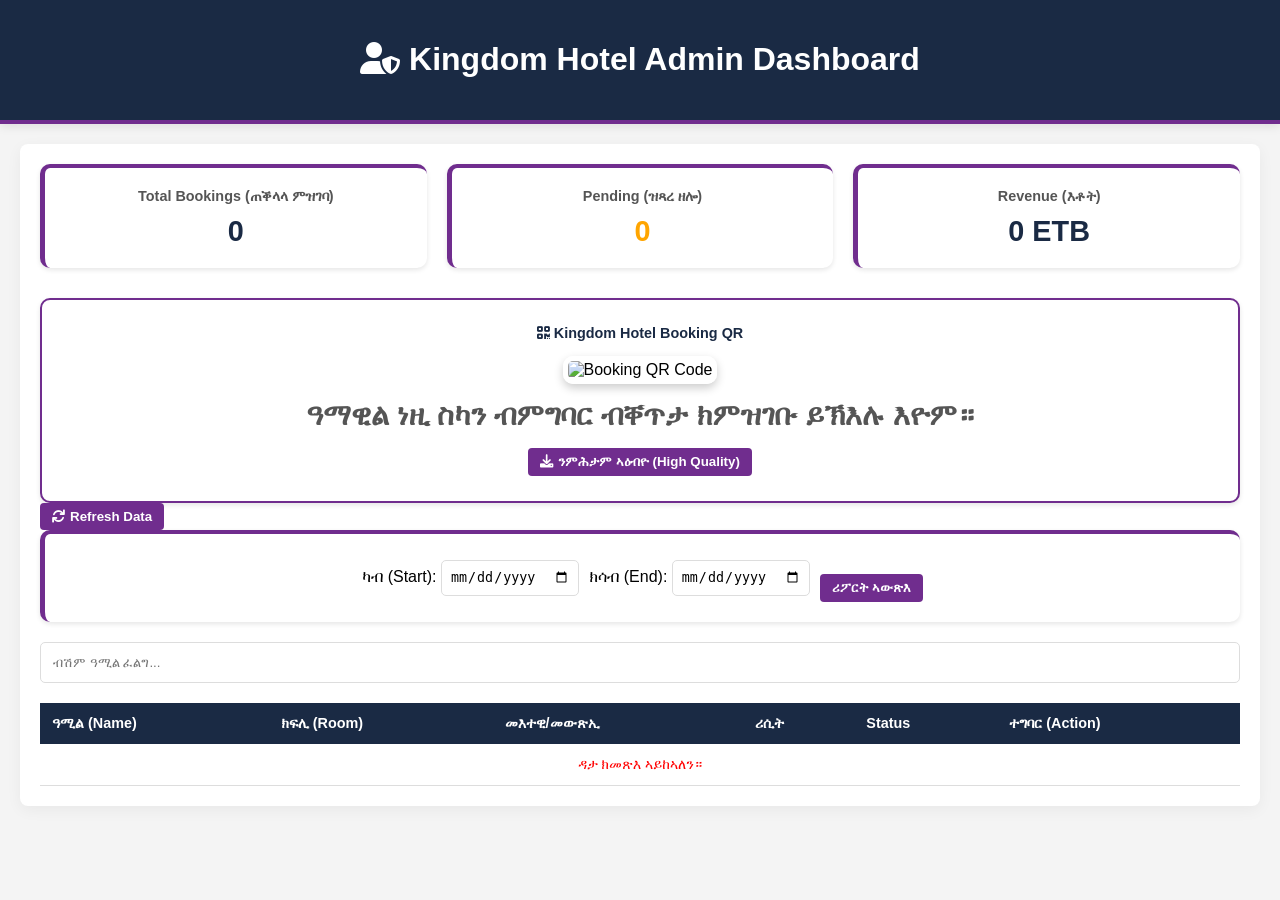
==== index.html @ f63806d3 "Add files via upload" ====
<!DOCTYPE html>
<html lang="ti">
<head>
    <meta charset="UTF-8">
    <meta name="viewport" content="width=device-width, initial-scale=1.0">
    <title>Kingdom Hotel - Admin Dashboard</title>
    <link rel="stylesheet" href="https://cdnjs.cloudflare.com/ajax/libs/font-awesome/6.0.0/css/all.min.css">
 <style>
    :root { 
       --dark-blue: #1a2a44; 
       --gold: #702d8e; /* እዚ እቲ ልክዕ ናይ CBE ድሙቕ ወርቂ ሕብሪ እዩ */
       --light-gray: #f4f4f4; 
}

        body { font-family: 'Segoe UI', Tahoma, Geneva, Verdana, sans-serif; margin: 0; background: var(--light-gray); }
        
 /* Sidebar & Header */
        header { 
        background: var(--dark-blue); 
        color: white; 
        padding: 20px; 
        text-align: center; 
        border-bottom: 4px solid var(--gold); /* ናይ CBE ወርቂ መስመር */
       box-shadow: 0 2px 10px rgba(0,0,0,0.1); 
       }

       .card { 
        background: white; 
        padding: 20px; 
        border-radius: 10px; 
        border-top: 4px solid var(--gold); /* ኣብ ክንዲ ጎኒ፡ ላዕሊ እንተኾነ ይርአ */
        box-shadow: 0 2px 5px rgba(0,0,0,0.1); 
        text-align: center; 
       }
        .container { max-width: 1200px; margin: 20px auto; padding: 20px; background: white; border-radius: 8px; box-shadow: 0 4px 15px rgba(0,0,0,0.05); }
        
        /* Stats Cards */
        .stats { display: grid; grid-template-columns: repeat(auto-fit, minmax(200px, 1fr)); gap: 20px; margin-bottom: 30px; }
        .card { background: white; padding: 20px; border-radius: 10px; border-left: 5px solid var(--gold); box-shadow: 0 2px 5px rgba(0,0,0,0.1); text-align: center; }
        .card h3 { margin: 0; color: #555; font-size: 0.9rem; }
        .card p { margin: 10px 0 0; font-size: 1.8rem; font-weight: bold; color: var(--dark-blue); }

        /* Table Style */
        table { width: 100%; border-collapse: collapse; margin-top: 20px; font-size: 0.9rem; }
        th { background: var(--dark-blue); color: white; padding: 12px; text-align: left; }
        td { padding: 12px; border-bottom: 1px solid #ddd; }
        tr:hover { background: #f9f9f9; }

        /* Action Buttons */
        .btn { padding: 6px 12px; border: none; border-radius: 4px; cursor: pointer; font-weight: bold; text-decoration: none; display: inline-flex; align-items: center; gap: 5px; }
        .confirm-btn { background: #28a745; color: white; margin-right: 5px; }
        .cancel-btn { background: #dc3545; color: white; }
        .view-receipt { background: var(--gold); color: white; }
        .btn:disabled { background: #ccc; cursor: not-allowed; }
        
        .status-badge { padding: 4px 8px; border-radius: 12px; font-size: 0.8rem; font-weight: bold; text-transform: capitalize; }
        .pending { background: #fff3cd; color: #856404; }
        .confirmed { background: #d4edda; color: #155724; }
        .cancelled { background: #f8d7da; color: #721c24; }

        @media (max-width: 768px) {
            table { display: block; overflow-x: auto; }
        }
    </style>
</head>
<body>

<header>
    <h1><i class="fas fa-user-shield"></i> Kingdom Hotel Admin Dashboard</h1>
</header>

<div class="container">
    <div class="stats">
        <div class="card">
            <h3>Total Bookings (ጠቕላላ ምዝገባ)</h3>
            <p id="totalCount">0</p>
        </div>
        <div class="card">
            <h3>Pending (ዝጻረ ዘሎ)</h3>
            <p id="pendingCount" style="color: orange;">0</p>
        </div>
        <div class="card">
            <h3>Revenue (እቶት)</h3>
            <p id="revenue">0 ETB</p>
        </div>
    </div>
    <div class="card" style="margin-top: 30px; text-align: center; border: 2px solid var(--gold); padding: 25px;">
    <h3 style="color: var(--dark-blue); margin-bottom: 15px;">
        <i class="fas fa-qrcode"></i> Kingdom Hotel Booking QR
    </h3>
    
    <img src="https://api.qrserver.com/v1/create-qr-code/?size=200x200&data=https://kidaneweldat20-coder.github.io/kingdom/rooms.html&color=B8860B" 
         alt="Booking QR Code" 
         style="border: 5px solid #fff; box-shadow: 0 4px 10px rgba(0,0,0,0.2); border-radius: 10px;">
    
    <p style="margin-top: 15px; color: #555; font-weight: bold;">
        ዓማዊል ነዚ ስካን ብምግባር ብቐጥታ ክምዝገቡ ይኽእሉ እዮም።
    </p>
    
    <div style="margin-top: 15px;">
        <button onclick="window.open('https://api.qrserver.com/v1/create-qr-code/?size=500x500&data=https://kidaneweldat20-coder.github.io/kingdom/rooms.html&color=B8860B', '_blank')" 
                class="btn view-receipt">
            <i class="fas fa-download"></i> ንምሕታም ኣዕብዮ (High Quality)
        </button>
    </div>
</div>

    <button onclick="fetchAllBookings()" class="btn view-receipt"><i class="fas fa-sync"></i> Refresh Data</button>
    <div class="card" style="margin-bottom: 20px; display: flex; gap: 10px; align-items: center; justify-content: center; flex-wrap: wrap;">
    <div>
        <label>ካብ (Start):</label>
        <input type="date" id="startDate" style="padding: 8px; border-radius: 5px; border: 1px solid #ddd;">
    </div>
    <div>
        <label>ክሳብ (End):</label>
        <input type="date" id="endDate" style="padding: 8px; border-radius: 5px; border: 1px solid #ddd;">
    </div>
    <button onclick="filterByDate()" class="btn view-receipt" style="margin-top: 20px;">ሪፖርት ኣውጽእ</button>
</div>

 <div style="margin: 15px 0;">
    <input type="text" id="searchInput" onkeyup="filterBookings()" placeholder="ብሽም ዓሚል ፈልግ..." 
    style="width: 100%; padding: 12px; border: 1px solid #ddd; border-radius: 5px; box-sizing: border-box;">
</div>
    <table>
        <thead>
            <tr>
                <th>ዓሚል (Name)</th>
                <th>ክፍሊ (Room)</th>
                <th>መእተዊ/መውጽኢ</th>
                <th>ሪሲት</th>
                <th>Status</th>
                <th>ተግባር (Action)</th>
            </tr>
        </thead>
        <tbody id="tableBody">
        </tbody>
    </table>
</div>
<script>
    // ናትካ Web App URL (እቲ ሓድሽ Deployment URL ምዃኑ ኣረጋግጽ)
    const SCRIPT_URL = "https://script.google.com/macros/s/AKfycbxySwaR6zkmTedIuFIrTCp9eLy4Opy5oBmqrnrTWDfFyrD8zvA3s_411jmWfuAM4pJhbA/exec";
    
    const roomPrices = {
        "Single Room": 1250,
        "Double Room": 3000,
        "VIP Suite": 10000
    };

    // 1. ኩሉ ዳታ ካብ Google Sheet ንምምጻእ
    async function fetchAllBookings() {
    const tbody = document.getElementById("tableBody");
    tbody.innerHTML = "<tr><td colspan='6' style='text-align:center;'>ይጽዓን ኣሎ...</td></tr>";

    // --- ሓድሽ Reset Logic: ነቶም ሪፖርት መምረጺታት ባዶ ይገብሮም ---
    if (document.getElementById("startDate")) document.getElementById("startDate").value = "";
    if (document.getElementById("endDate")) document.getElementById("endDate").value = "";
    if (document.getElementById("searchInput")) document.getElementById("searchInput").value = "";
    // --------------------------------------------------------

    try {
        const response = await fetch(`${SCRIPT_URL}?action=getAllBookings`);
        const bookings = await response.json();

        window.allBookingsData = bookings; 

        tbody.innerHTML = "";
        let totalRevenue = 0;
        let pending = 0;

        [...bookings].reverse().forEach(book => {
            const currentStatus = book.status || 'Pending'; //
            
            if (currentStatus === "Confirmed") {
                const start = new Date(book.checkIn);
                const end = new Date(book.checkOut);
                const diffDays = Math.ceil(Math.abs(end - start) / (1000 * 60 * 60 * 24)) || 1;
                totalRevenue += ((roomPrices[book.room] || 0) * diffDays);
            }

            if (currentStatus === "Pending") pending++;

            const isDisabled = (currentStatus === "Confirmed" || currentStatus === "Cancelled") ? "disabled" : "";

            const row = `
                <tr>
                    <td><strong>${book.name}</strong><br><small>${book.timestamp || ''}</small></td>
                    <td>${book.room}</td>
                    <td>${book.checkIn} - ${book.checkOut}</td>
                    <td>
                        ${book.receipt ? `<a href="${book.receipt}" target="_blank" class="btn view-receipt"><i class="fas fa-image"></i> View</a>` : 'No Receipt'}
                    </td>
                    <td><span class="status-badge ${currentStatus.toLowerCase()}">${currentStatus}</span></td>
                    <td>
                        <button class="btn confirm-btn" 
                                onclick="updateStatus(${book.row}, 'Confirmed', this)" 
                                ${isDisabled}>Confirm</button>
                        <button class="btn cancel-btn" 
                                onclick="updateStatus(${book.row}, 'Cancelled', this)" 
                                ${isDisabled}>Cancel</button>
                    </td>
                </tr>
            `;
            tbody.innerHTML += row;
        });

        document.getElementById("totalCount").innerText = bookings.length;
        document.getElementById("pendingCount").innerText = pending;
        
        // ነቲ Revenue ናብቲ ጠቕላላ ኣታዊ (Total) ይመልሶ
        document.getElementById("revenue").innerText = totalRevenue.toLocaleString() + " ETB";

    } catch (error) {
        console.error("Fetch Error:", error);
        tbody.innerHTML = "<tr><td colspan='6' style='color:red; text-align:center;'>ዳታ ክመጽእ ኣይከኣለን።</td></tr>";
    }
}

function filterByDate() {
    const startStr = document.getElementById("startDate").value;
    const endStr = document.getElementById("endDate").value;
    
    if (!startStr || !endStr) {
        alert("በጃኹም ክልቲኡ ዕለታት ምልኡ!");
        return;
    }

    const startDate = new Date(startStr);
    const endDate = new Date(endStr);
    endDate.setHours(23, 59, 59); // ክሳብ መወዳእታ እቲ ዕለት ንምቁጻር

    const table = document.getElementById("tableBody");
    const tr = table.getElementsByTagName("tr");
    let filteredRevenue = 0;

    for (let i = 0; i < tr.length; i++) {
        // ኣብቲ 'window.allBookingsData' ዘሎ ዳታ ንጥቀም (Reverse ስለ ዝኾነ Index ንጥንቀቕ)
        const bookings = [...window.allBookingsData].reverse();
        const book = bookings[i];
        const checkInDate = new Date(book.checkIn);

        // እቲ ምዝገባ ኣብ መንጎ እቲ ዝተመርጸ ዕለታት እንተሃሊዩ
        if (checkInDate >= startDate && checkInDate <= endDate) {
            tr[i].style.display = "";
            
            // ነቲ Revenue ጥራይ ድማ ንጸብጽቦ (Confirmed እንተኾይኑ ጥራይ)
            if (book.status === "Confirmed") {
                const start = new Date(book.checkIn);
                const end = new Date(book.checkOut);
                const diffDays = Math.ceil(Math.abs(end - start) / (1000 * 60 * 60 * 24)) || 1;
                filteredRevenue += ((roomPrices[book.room] || 0) * diffDays);
            }
        } else {
            tr[i].style.display = "none";
        }
    }

    // ነቲ ኣብ ላዕሊ ዘሎ Revenue Card ንግዚኡ ንቀይሮ
    document.getElementById("revenue").innerText = filteredRevenue.toLocaleString() + " ETB (ሪፖርት)";
    alert("ናይቲ ዝመረጽካዮ ዕለት ሪፖርት ተዳልዩ ኣሎ።");
}

    // 2. Status ንምቕያር (Confirm/Cancel) + ኢመይል ንምስዳድ
    async function updateStatus(row, newStatus, buttonElement) {
        const bookings = window.allBookingsData || [];
        const currentBooking = bookings.find(b => b.row === row);

        if (!currentBooking) {
            alert("Error: Booking data not found.");
            return;
        }

        if (!confirm(`ነዚ ምዝገባ ናብ ${newStatus} ክትቅይሮን ንዓሚል ኢመይል ክትሰደሉን ርግጸኛ ዲኻ?`)) return;

        buttonElement.innerText = "Processing...";
        buttonElement.disabled = true;

        try {
            const updateData = {
                action: "updateStatus",
                row: row,
                status: newStatus
            };

            await fetch(SCRIPT_URL, {
                method: "POST",
                mode: "no-cors", 
                body: JSON.stringify(updateData)
            });

            alert(`ትእዛዝ ተሰዲዱ ኣሎ! ዓሚል ናይ ${newStatus} ኢመይል ክበጽሖ እዩ።`);
            
            // UI ብኡንብኡ ሪፈረሽ ንምግባር
            setTimeout(() => {
                fetchAllBookings(); 
            }, 1000);

        } catch (e) {
            console.error("Update Error:", e);
            alert("ጌጋ ተፈጢሩ፡ በጃኹም ኢንተርነትኩም ፈትሹ።");
            buttonElement.disabled = false;
            buttonElement.innerText = newStatus;
        }
    }
// Search Bar Logic
// Search Bar Logic (ብስም ይኹን ብስልኪ ንምድላይ)
function filterBookings() {
    const input = document.getElementById("searchInput");
    const filter = input.value.toLowerCase();
    const table = document.getElementById("tableBody");
    const tr = table.getElementsByTagName("tr");

    for (let i = 0; i < tr.length; i++) {
        // እቲ ስምን ስልክን ዘለዎ Column 0 (Name & Timestamp/Phone) እዩ
        const nameColumn = tr[i].getElementsByTagName("td")[0];
        // ዓይነት ክፍሊ ዘለዎ Column 1 እዩ
        const roomColumn = tr[i].getElementsByTagName("td")[1];

        if (nameColumn || roomColumn) {
            const nameText = nameColumn.textContent || nameColumn.innerText;
            const roomText = roomColumn.textContent || roomColumn.innerText;
            
            // እቲ ዝጸሓፍካዮ ጽሑፍ ምስ ስም፡ ስልኪ ወይ ዓይነት ክፍሊ እንተተመሳሲሉ የርእዮ
            if (nameText.toLowerCase().indexOf(filter) > -1 || 
                roomText.toLowerCase().indexOf(filter) > -1) {
                tr[i].style.display = "";
            } else {
                tr[i].style.display = "none";
            }
        }
    }
}

    window.onload = fetchAllBookings;
</script>

</body>
</html>
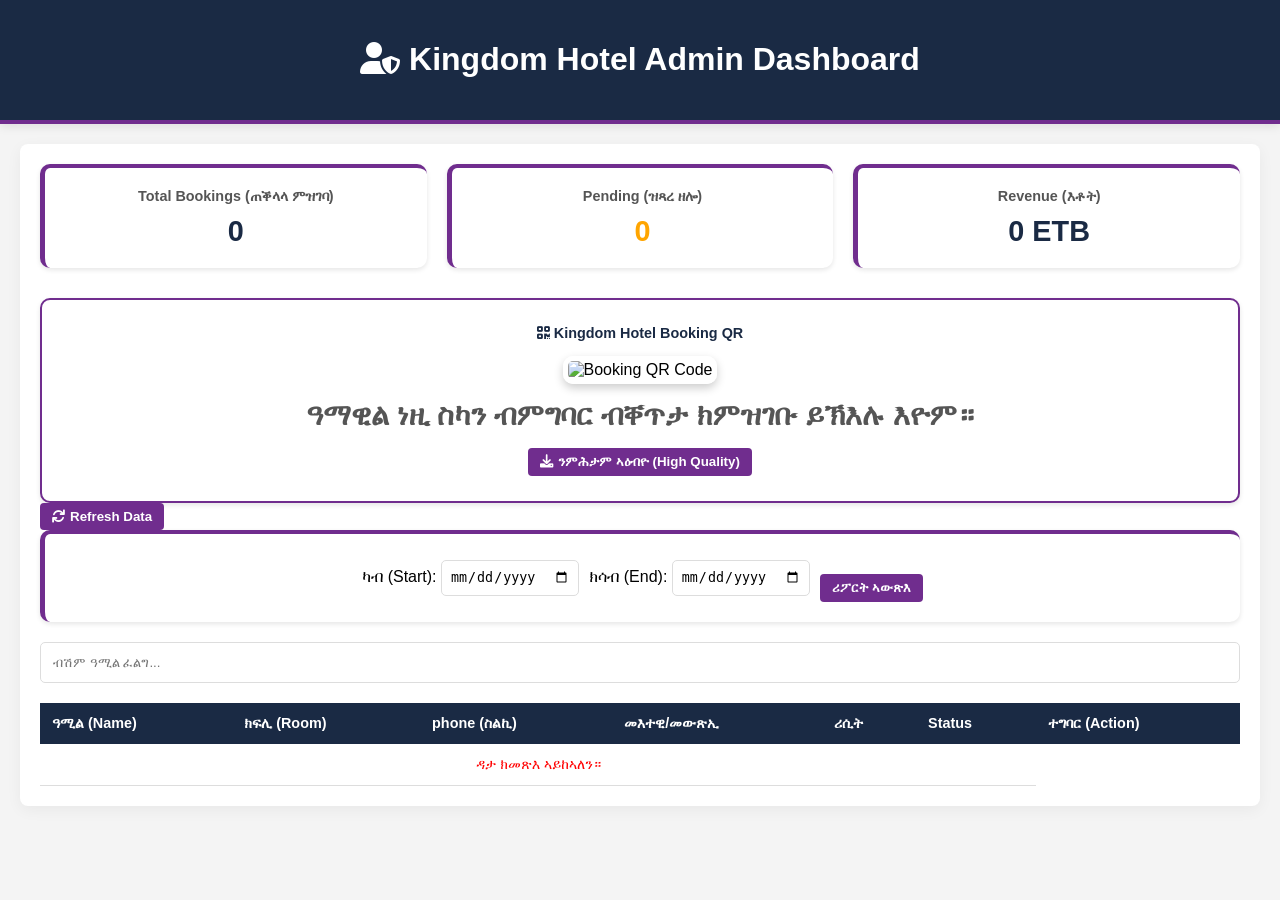
==== commit e856adc2: "Add files via upload" ====
--- a/index.html
+++ b/index.html
@@ -127,6 +127,7 @@
             <tr>
                 <th>ዓሚል (Name)</th>
                 <th>ክፍሊ (Room)</th>
+                <th>phone (ስልኪ)</th>
                 <th>መእተዊ/መውጽኢ</th>
                 <th>ሪሲት</th>
                 <th>Status</th>
@@ -139,7 +140,7 @@
 </div>
 <script>
     // ናትካ Web App URL (እቲ ሓድሽ Deployment URL ምዃኑ ኣረጋግጽ)
-    const SCRIPT_URL = "https://script.google.com/macros/s/AKfycbxySwaR6zkmTedIuFIrTCp9eLy4Opy5oBmqrnrTWDfFyrD8zvA3s_411jmWfuAM4pJhbA/exec";
+    const SCRIPT_URL = "https://script.google.com/macros/s/AKfycbylmt4aMPWcO2h9SEMC3xhvyyO8TNEWeewB3qdcA1VL8sqZGMTdDuclWWb72QCRglwV-g/exec";
     
     const roomPrices = {
         "Single Room": 1250,
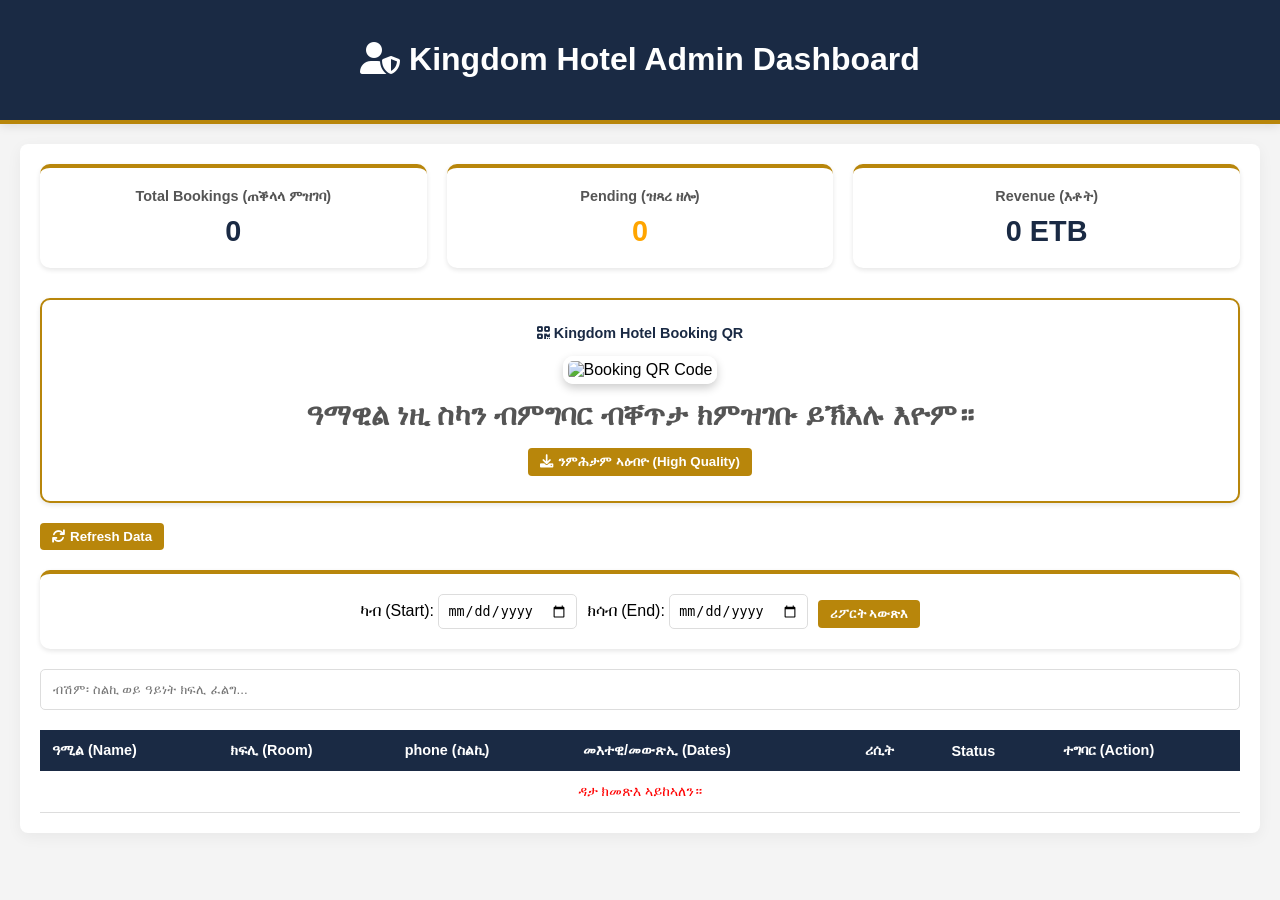
==== commit ac90cd1f: "Add files via upload" ====
--- a/index.html
+++ b/index.html
@@ -5,38 +5,29 @@
     <meta name="viewport" content="width=device-width, initial-scale=1.0">
     <title>Kingdom Hotel - Admin Dashboard</title>
     <link rel="stylesheet" href="https://cdnjs.cloudflare.com/ajax/libs/font-awesome/6.0.0/css/all.min.css">
- <style>
-    :root { 
-       --dark-blue: #1a2a44; 
-       --gold: #702d8e; /* እዚ እቲ ልክዕ ናይ CBE ድሙቕ ወርቂ ሕብሪ እዩ */
-       --light-gray: #f4f4f4; 
-}
+    <style>
+        :root { 
+           --dark-blue: #1a2a44; 
+           --gold: #B8860B; /* ናይ CBE ድሙቕ ወርቂ ሕብሪ ተስተኻኺሉ ኣሎ */
+           --light-gray: #f4f4f4; 
+        }
 
         body { font-family: 'Segoe UI', Tahoma, Geneva, Verdana, sans-serif; margin: 0; background: var(--light-gray); }
         
- /* Sidebar & Header */
         header { 
-        background: var(--dark-blue); 
-        color: white; 
-        padding: 20px; 
-        text-align: center; 
-        border-bottom: 4px solid var(--gold); /* ናይ CBE ወርቂ መስመር */
-       box-shadow: 0 2px 10px rgba(0,0,0,0.1); 
-       }
-
-       .card { 
-        background: white; 
-        padding: 20px; 
-        border-radius: 10px; 
-        border-top: 4px solid var(--gold); /* ኣብ ክንዲ ጎኒ፡ ላዕሊ እንተኾነ ይርአ */
-        box-shadow: 0 2px 5px rgba(0,0,0,0.1); 
-        text-align: center; 
-       }
+            background: var(--dark-blue); 
+            color: white; 
+            padding: 20px; 
+            text-align: center; 
+            border-bottom: 4px solid var(--gold); 
+            box-shadow: 0 2px 10px rgba(0,0,0,0.1); 
+        }
+
         .container { max-width: 1200px; margin: 20px auto; padding: 20px; background: white; border-radius: 8px; box-shadow: 0 4px 15px rgba(0,0,0,0.05); }
         
         /* Stats Cards */
         .stats { display: grid; grid-template-columns: repeat(auto-fit, minmax(200px, 1fr)); gap: 20px; margin-bottom: 30px; }
-        .card { background: white; padding: 20px; border-radius: 10px; border-left: 5px solid var(--gold); box-shadow: 0 2px 5px rgba(0,0,0,0.1); text-align: center; }
+        .card { background: white; padding: 20px; border-radius: 10px; border-top: 4px solid var(--gold); box-shadow: 0 2px 5px rgba(0,0,0,0.1); text-align: center; }
         .card h3 { margin: 0; color: #555; font-size: 0.9rem; }
         .card p { margin: 10px 0 0; font-size: 1.8rem; font-weight: bold; color: var(--dark-blue); }
 
@@ -84,51 +75,53 @@
             <p id="revenue">0 ETB</p>
         </div>
     </div>
-    <div class="card" style="margin-top: 30px; text-align: center; border: 2px solid var(--gold); padding: 25px;">
-    <h3 style="color: var(--dark-blue); margin-bottom: 15px;">
-        <i class="fas fa-qrcode"></i> Kingdom Hotel Booking QR
-    </h3>
-    
-    <img src="https://api.qrserver.com/v1/create-qr-code/?size=200x200&data=https://kidaneweldat20-coder.github.io/kingdom/rooms.html&color=B8860B" 
-         alt="Booking QR Code" 
-         style="border: 5px solid #fff; box-shadow: 0 4px 10px rgba(0,0,0,0.2); border-radius: 10px;">
-    
-    <p style="margin-top: 15px; color: #555; font-weight: bold;">
-        ዓማዊል ነዚ ስካን ብምግባር ብቐጥታ ክምዝገቡ ይኽእሉ እዮም።
-    </p>
-    
-    <div style="margin-top: 15px;">
-        <button onclick="window.open('https://api.qrserver.com/v1/create-qr-code/?size=500x500&data=https://kidaneweldat20-coder.github.io/kingdom/rooms.html&color=B8860B', '_blank')" 
-                class="btn view-receipt">
-            <i class="fas fa-download"></i> ንምሕታም ኣዕብዮ (High Quality)
-        </button>
-    </div>
-</div>
-
-    <button onclick="fetchAllBookings()" class="btn view-receipt"><i class="fas fa-sync"></i> Refresh Data</button>
-    <div class="card" style="margin-bottom: 20px; display: flex; gap: 10px; align-items: center; justify-content: center; flex-wrap: wrap;">
-    <div>
-        <label>ካብ (Start):</label>
-        <input type="date" id="startDate" style="padding: 8px; border-radius: 5px; border: 1px solid #ddd;">
-    </div>
-    <div>
-        <label>ክሳብ (End):</label>
-        <input type="date" id="endDate" style="padding: 8px; border-radius: 5px; border: 1px solid #ddd;">
-    </div>
-    <button onclick="filterByDate()" class="btn view-receipt" style="margin-top: 20px;">ሪፖርት ኣውጽእ</button>
-</div>
-
- <div style="margin: 15px 0;">
-    <input type="text" id="searchInput" onkeyup="filterBookings()" placeholder="ብሽም ዓሚል ፈልግ..." 
-    style="width: 100%; padding: 12px; border: 1px solid #ddd; border-radius: 5px; box-sizing: border-box;">
-</div>
+
+    <div class="card" style="margin-top: 30px; text-align: center; border: 2px solid var(--gold); padding: 25px; border-radius: 10px;">
+        <h3 style="color: var(--dark-blue); margin-bottom: 15px;">
+            <i class="fas fa-qrcode"></i> Kingdom Hotel Booking QR
+        </h3>
+        <img src="https://api.qrserver.com/v1/create-qr-code/?size=200x200&data=https://kidaneweldat20-coder.github.io/kingdom/rooms.html&color=B8860B" 
+             alt="Booking QR Code" 
+             style="border: 5px solid #fff; box-shadow: 0 4px 10px rgba(0,0,0,0.2); border-radius: 10px;">
+        <p style="margin-top: 15px; color: #555; font-weight: bold;">
+            ዓማዊል ነዚ ስካን ብምግባር ብቐጥታ ክምዝገቡ ይኽእሉ እዮም።
+        </p>
+        <div style="margin-top: 15px;">
+            <button onclick="window.open('https://api.qrserver.com/v1/create-qr-code/?size=500x500&data=https://kidaneweldat20-coder.github.io/kingdom/rooms.html&color=B8860B', '_blank')" 
+                    class="btn view-receipt">
+                <i class="fas fa-download"></i> ንምሕታም ኣዕብዮ (High Quality)
+            </button>
+        </div>
+    </div>
+
+    <div style="margin-top: 20px;">
+        <button onclick="fetchAllBookings()" class="btn view-receipt"><i class="fas fa-sync"></i> Refresh Data</button>
+    </div>
+
+    <div class="card" style="margin-top: 20px; margin-bottom: 20px; display: flex; gap: 10px; align-items: center; justify-content: center; flex-wrap: wrap;">
+        <div>
+            <label>ካብ (Start):</label>
+            <input type="date" id="startDate" style="padding: 8px; border-radius: 5px; border: 1px solid #ddd;">
+        </div>
+        <div>
+            <label>ክሳብ (End):</label>
+            <input type="date" id="endDate" style="padding: 8px; border-radius: 5px; border: 1px solid #ddd;">
+        </div>
+        <button onclick="filterByDate()" class="btn view-receipt" style="margin-top: 5px;">ሪፖርት ኣውጽእ</button>
+    </div>
+
+    <div style="margin: 15px 0;">
+        <input type="text" id="searchInput" onkeyup="filterBookings()" placeholder="ብሽም፡ ስልኪ ወይ ዓይነት ክፍሊ ፈልግ..." 
+               style="width: 100%; padding: 12px; border: 1px solid #ddd; border-radius: 5px; box-sizing: border-box;">
+    </div>
+
     <table>
         <thead>
             <tr>
                 <th>ዓሚል (Name)</th>
                 <th>ክፍሊ (Room)</th>
                 <th>phone (ስልኪ)</th>
-                <th>መእተዊ/መውጽኢ</th>
+                <th>መእተዊ/መውጽኢ (Dates)</th>
                 <th>ሪሲት</th>
                 <th>Status</th>
                 <th>ተግባር (Action)</th>
@@ -138,8 +131,9 @@
         </tbody>
     </table>
 </div>
+
 <script>
-    // ናትካ Web App URL (እቲ ሓድሽ Deployment URL ምዃኑ ኣረጋግጽ)
+    // ናትካ Web App URL
     const SCRIPT_URL = "https://script.google.com/macros/s/AKfycbylmt4aMPWcO2h9SEMC3xhvyyO8TNEWeewB3qdcA1VL8sqZGMTdDuclWWb72QCRglwV-g/exec";
     
     const roomPrices = {
@@ -150,118 +144,111 @@
 
     // 1. ኩሉ ዳታ ካብ Google Sheet ንምምጻእ
     async function fetchAllBookings() {
-    const tbody = document.getElementById("tableBody");
-    tbody.innerHTML = "<tr><td colspan='6' style='text-align:center;'>ይጽዓን ኣሎ...</td></tr>";
-
-    // --- ሓድሽ Reset Logic: ነቶም ሪፖርት መምረጺታት ባዶ ይገብሮም ---
-    if (document.getElementById("startDate")) document.getElementById("startDate").value = "";
-    if (document.getElementById("endDate")) document.getElementById("endDate").value = "";
-    if (document.getElementById("searchInput")) document.getElementById("searchInput").value = "";
-    // --------------------------------------------------------
-
-    try {
-        const response = await fetch(`${SCRIPT_URL}?action=getAllBookings`);
-        const bookings = await response.json();
-
-        window.allBookingsData = bookings; 
-
-        tbody.innerHTML = "";
-        let totalRevenue = 0;
-        let pending = 0;
-
-        [...bookings].reverse().forEach(book => {
-            const currentStatus = book.status || 'Pending'; //
-            
-            if (currentStatus === "Confirmed") {
-                const start = new Date(book.checkIn);
-                const end = new Date(book.checkOut);
-                const diffDays = Math.ceil(Math.abs(end - start) / (1000 * 60 * 60 * 24)) || 1;
-                totalRevenue += ((roomPrices[book.room] || 0) * diffDays);
+        const tbody = document.getElementById("tableBody");
+        tbody.innerHTML = "<tr><td colspan='7' style='text-align:center;'>ይጽዓን ኣሎ...</td></tr>";
+
+        if (document.getElementById("startDate")) document.getElementById("startDate").value = "";
+        if (document.getElementById("endDate")) document.getElementById("endDate").value = "";
+        if (document.getElementById("searchInput")) document.getElementById("searchInput").value = "";
+
+        try {
+            const response = await fetch(`${SCRIPT_URL}?action=getAllBookings`);
+            const bookings = await response.json();
+
+            window.allBookingsData = bookings; 
+
+            tbody.innerHTML = "";
+            let totalRevenue = 0;
+            let pending = 0;
+
+            [...bookings].reverse().forEach(book => {
+                const currentStatus = book.status || 'Pending';
+                
+                if (currentStatus === "Confirmed") {
+                    const start = new Date(book.checkIn);
+                    const end = new Date(book.checkOut);
+                    const diffDays = Math.ceil(Math.abs(end - start) / (1000 * 60 * 60 * 24)) || 1;
+                    totalRevenue += ((roomPrices[book.room] || 0) * diffDays);
+                }
+
+                if (currentStatus === "Pending") pending++;
+
+                const isDisabled = (currentStatus === "Confirmed" || currentStatus === "Cancelled") ? "disabled" : "";
+
+                // *** ዓምድታት (Columns) ተጸራርዮም 7 በጺሖም ኣለዉ ***
+                const row = `
+                    <tr>
+                        <td><strong>${book.name}</strong><br><small>${book.timestamp || ''}</small></td>
+                        <td>${book.room}</td>
+                        <td>${book.phone || '<span style="color:#aaa;">No Phone</span>'}</td>
+                        <td><small>In:</small> ${book.checkIn}<br><small>Out:</small> ${book.checkOut}</td>
+                        <td>
+                            ${book.receipt ? `<a href="${book.receipt}" target="_blank" class="btn view-receipt" style="padding:4px 8px; font-size:0.8rem;"><i class="fas fa-image"></i> View</a>` : '<span style="color:#aaa;">No Receipt</span>'}
+                        </td>
+                        <td><span class="status-badge ${currentStatus.toLowerCase()}">${currentStatus}</span></td>
+                        <td>
+                            <button class="btn confirm-btn" style="padding:4px 8px; font-size:0.8rem;"
+                                    onclick="updateStatus(${book.row}, 'Confirmed', this)" 
+                                    ${isDisabled}>Confirm</button>
+                            <button class="btn cancel-btn" style="padding:4px 8px; font-size:0.8rem;"
+                                    onclick="updateStatus(${book.row}, 'Cancelled', this)" 
+                                    ${isDisabled}>Cancel</button>
+                        </td>
+                    </tr>
+                `;
+                tbody.innerHTML += row;
+            });
+
+            document.getElementById("totalCount").innerText = bookings.length;
+            document.getElementById("pendingCount").innerText = pending;
+            document.getElementById("revenue").innerText = totalRevenue.toLocaleString() + " ETB";
+
+        } catch (error) {
+            console.error("Fetch Error:", error);
+            tbody.innerHTML = "<tr><td colspan='7' style='color:red; text-align:center;'>ዳታ ክመጽእ ኣይከኣለን።</td></tr>";
+        }
+    }
+
+    function filterByDate() {
+        const startStr = document.getElementById("startDate").value;
+        const endStr = document.getElementById("endDate").value;
+        
+        if (!startStr || !endStr) {
+            alert("በጃኹም ክልቲኡ ዕለታት ምልኡ!");
+            return;
+        }
+
+        const startDate = new Date(startStr);
+        const endDate = new Date(endStr);
+        endDate.setHours(23, 59, 59);
+
+        const table = document.getElementById("tableBody");
+        const tr = table.getElementsByTagName("tr");
+        let filteredRevenue = 0;
+
+        for (let i = 0; i < tr.length; i++) {
+            const bookings = [...window.allBookingsData].reverse();
+            const book = bookings[i];
+            const checkInDate = new Date(book.checkIn);
+
+            if (checkInDate >= startDate && checkInDate <= endDate) {
+                tr[i].style.display = "";
+                
+                if (book.status === "Confirmed") {
+                    const start = new Date(book.checkIn);
+                    const end = new Date(book.checkOut);
+                    const diffDays = Math.ceil(Math.abs(end - start) / (1000 * 60 * 60 * 24)) || 1;
+                    filteredRevenue += ((roomPrices[book.room] || 0) * diffDays);
+                }
+            } else {
+                tr[i].style.display = "none";
             }
-
-            if (currentStatus === "Pending") pending++;
-
-            const isDisabled = (currentStatus === "Confirmed" || currentStatus === "Cancelled") ? "disabled" : "";
-
-            const row = `
-                <tr>
-                    <td><strong>${book.name}</strong><br><small>${book.timestamp || ''}</small></td>
-                    <td>${book.room}</td>
-                    <td>${book.checkIn} - ${book.checkOut}</td>
-                    <td>
-                        ${book.receipt ? `<a href="${book.receipt}" target="_blank" class="btn view-receipt"><i class="fas fa-image"></i> View</a>` : 'No Receipt'}
-                    </td>
-                    <td><span class="status-badge ${currentStatus.toLowerCase()}">${currentStatus}</span></td>
-                    <td>
-                        <button class="btn confirm-btn" 
-                                onclick="updateStatus(${book.row}, 'Confirmed', this)" 
-                                ${isDisabled}>Confirm</button>
-                        <button class="btn cancel-btn" 
-                                onclick="updateStatus(${book.row}, 'Cancelled', this)" 
-                                ${isDisabled}>Cancel</button>
-                    </td>
-                </tr>
-            `;
-            tbody.innerHTML += row;
-        });
-
-        document.getElementById("totalCount").innerText = bookings.length;
-        document.getElementById("pendingCount").innerText = pending;
-        
-        // ነቲ Revenue ናብቲ ጠቕላላ ኣታዊ (Total) ይመልሶ
-        document.getElementById("revenue").innerText = totalRevenue.toLocaleString() + " ETB";
-
-    } catch (error) {
-        console.error("Fetch Error:", error);
-        tbody.innerHTML = "<tr><td colspan='6' style='color:red; text-align:center;'>ዳታ ክመጽእ ኣይከኣለን።</td></tr>";
+        }
+
+        document.getElementById("revenue").innerText = filteredRevenue.toLocaleString() + " ETB (ሪፖርት)";
+        alert("ናይቲ ዝመረጽካዮ ዕለት ሪፖርት ተዳልዩ ኣሎ።");
     }
-}
-
-function filterByDate() {
-    const startStr = document.getElementById("startDate").value;
-    const endStr = document.getElementById("endDate").value;
-    
-    if (!startStr || !endStr) {
-        alert("በጃኹም ክልቲኡ ዕለታት ምልኡ!");
-        return;
-    }
-
-    const startDate = new Date(startStr);
-    const endDate = new Date(endStr);
-    endDate.setHours(23, 59, 59); // ክሳብ መወዳእታ እቲ ዕለት ንምቁጻር
-
-    const table = document.getElementById("tableBody");
-    const tr = table.getElementsByTagName("tr");
-    let filteredRevenue = 0;
-
-    for (let i = 0; i < tr.length; i++) {
-        // ኣብቲ 'window.allBookingsData' ዘሎ ዳታ ንጥቀም (Reverse ስለ ዝኾነ Index ንጥንቀቕ)
-        const bookings = [...window.allBookingsData].reverse();
-        const book = bookings[i];
-        const checkInDate = new Date(book.checkIn);
-
-        // እቲ ምዝገባ ኣብ መንጎ እቲ ዝተመርጸ ዕለታት እንተሃሊዩ
-        if (checkInDate >= startDate && checkInDate <= endDate) {
-            tr[i].style.display = "";
-            
-            // ነቲ Revenue ጥራይ ድማ ንጸብጽቦ (Confirmed እንተኾይኑ ጥራይ)
-            if (book.status === "Confirmed") {
-                const start = new Date(book.checkIn);
-                const end = new Date(book.checkOut);
-                const diffDays = Math.ceil(Math.abs(end - start) / (1000 * 60 * 60 * 24)) || 1;
-                filteredRevenue += ((roomPrices[book.room] || 0) * diffDays);
-            }
-        } else {
-            tr[i].style.display = "none";
-        }
-    }
-
-    // ነቲ ኣብ ላዕሊ ዘሎ Revenue Card ንግዚኡ ንቀይሮ
-    document.getElementById("revenue").innerText = filteredRevenue.toLocaleString() + " ETB (ሪፖርት)";
-    alert("ናይቲ ዝመረጽካዮ ዕለት ሪፖርት ተዳልዩ ኣሎ።");
-}
-
-    // 2. Status ንምቕያር (Confirm/Cancel) + ኢመይል ንምስዳድ
+
     async function updateStatus(row, newStatus, buttonElement) {
         const bookings = window.allBookingsData || [];
         const currentBooking = bookings.find(b => b.row === row);
@@ -291,7 +278,6 @@
 
             alert(`ትእዛዝ ተሰዲዱ ኣሎ! ዓሚል ናይ ${newStatus} ኢመይል ክበጽሖ እዩ።`);
             
-            // UI ብኡንብኡ ሪፈረሽ ንምግባር
             setTimeout(() => {
                 fetchAllBookings(); 
             }, 1000);
@@ -303,34 +289,33 @@
             buttonElement.innerText = newStatus;
         }
     }
-// Search Bar Logic
-// Search Bar Logic (ብስም ይኹን ብስልኪ ንምድላይ)
-function filterBookings() {
-    const input = document.getElementById("searchInput");
-    const filter = input.value.toLowerCase();
-    const table = document.getElementById("tableBody");
-    const tr = table.getElementsByTagName("tr");
-
-    for (let i = 0; i < tr.length; i++) {
-        // እቲ ስምን ስልክን ዘለዎ Column 0 (Name & Timestamp/Phone) እዩ
-        const nameColumn = tr[i].getElementsByTagName("td")[0];
-        // ዓይነት ክፍሊ ዘለዎ Column 1 እዩ
-        const roomColumn = tr[i].getElementsByTagName("td")[1];
-
-        if (nameColumn || roomColumn) {
-            const nameText = nameColumn.textContent || nameColumn.innerText;
-            const roomText = roomColumn.textContent || roomColumn.innerText;
-            
-            // እቲ ዝጸሓፍካዮ ጽሑፍ ምስ ስም፡ ስልኪ ወይ ዓይነት ክፍሊ እንተተመሳሲሉ የርእዮ
-            if (nameText.toLowerCase().indexOf(filter) > -1 || 
-                roomText.toLowerCase().indexOf(filter) > -1) {
-                tr[i].style.display = "";
-            } else {
-                tr[i].style.display = "none";
+
+    function filterBookings() {
+        const input = document.getElementById("searchInput");
+        const filter = input.value.toLowerCase();
+        const table = document.getElementById("tableBody");
+        const tr = table.getElementsByTagName("tr");
+
+        for (let i = 0; i < tr.length; i++) {
+            const nameColumn = tr[i].getElementsByTagName("td")[0];
+            const roomColumn = tr[i].getElementsByTagName("td")[1];
+            const phoneColumn = tr[i].getElementsByTagName("td")[2];
+
+            if (nameColumn || roomColumn || phoneColumn) {
+                const nameText = nameColumn.textContent || nameColumn.innerText;
+                const roomText = roomColumn.textContent || roomColumn.innerText;
+                const phoneText = phoneColumn.textContent || phoneColumn.innerText;
+                
+                if (nameText.toLowerCase().indexOf(filter) > -1 || 
+                    roomText.toLowerCase().indexOf(filter) > -1 ||
+                    phoneText.toLowerCase().indexOf(filter) > -1) {
+                    tr[i].style.display = "";
+                } else {
+                    tr[i].style.display = "none";
+                }
             }
         }
     }
-}
 
     window.onload = fetchAllBookings;
 </script>
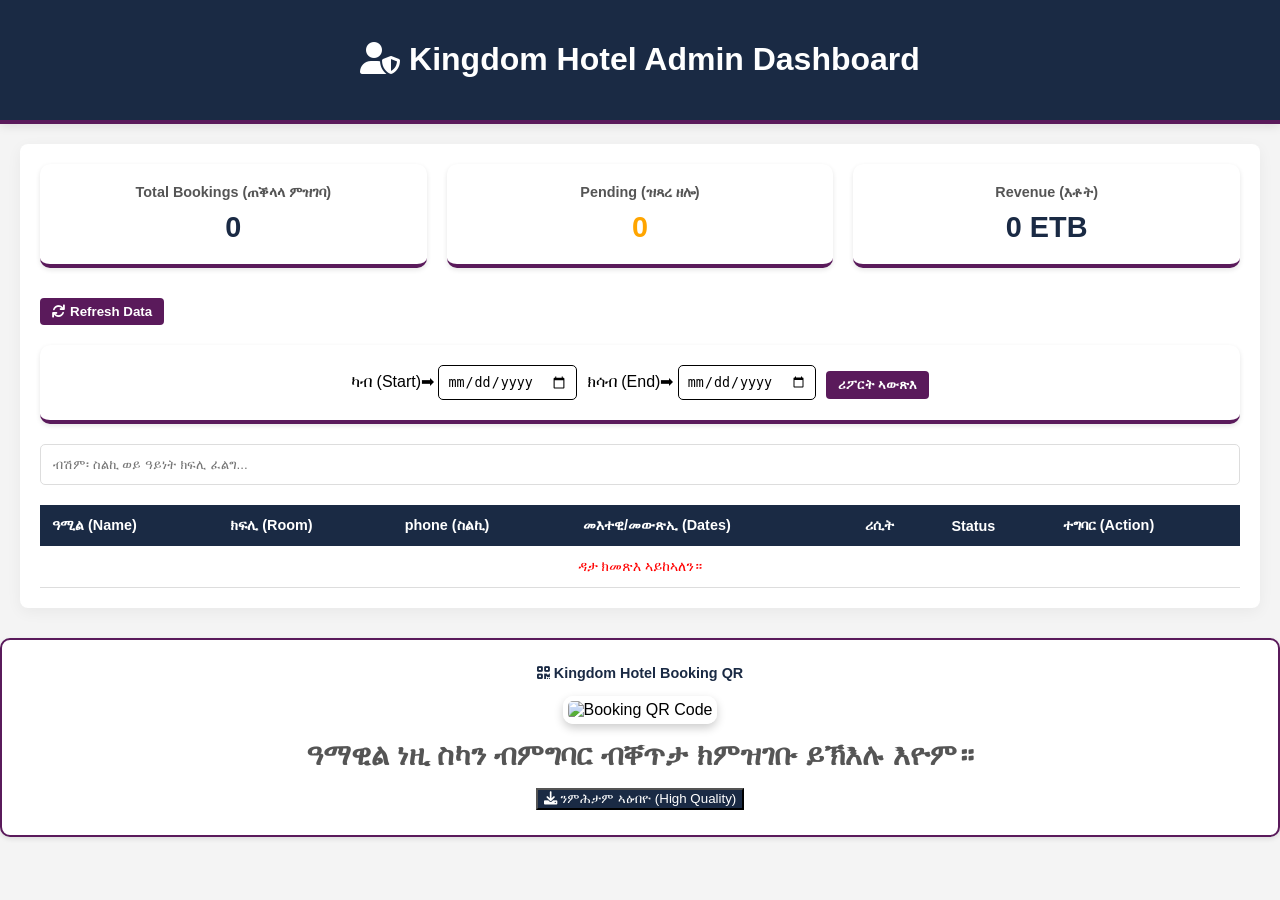
==== commit 0629cca7: "Add files via upload" ====
--- a/index.html
+++ b/index.html
@@ -5,54 +5,7 @@
     <meta name="viewport" content="width=device-width, initial-scale=1.0">
     <title>Kingdom Hotel - Admin Dashboard</title>
     <link rel="stylesheet" href="https://cdnjs.cloudflare.com/ajax/libs/font-awesome/6.0.0/css/all.min.css">
-    <style>
-        :root { 
-           --dark-blue: #1a2a44; 
-           --gold: #B8860B; /* ናይ CBE ድሙቕ ወርቂ ሕብሪ ተስተኻኺሉ ኣሎ */
-           --light-gray: #f4f4f4; 
-        }
-
-        body { font-family: 'Segoe UI', Tahoma, Geneva, Verdana, sans-serif; margin: 0; background: var(--light-gray); }
-        
-        header { 
-            background: var(--dark-blue); 
-            color: white; 
-            padding: 20px; 
-            text-align: center; 
-            border-bottom: 4px solid var(--gold); 
-            box-shadow: 0 2px 10px rgba(0,0,0,0.1); 
-        }
-
-        .container { max-width: 1200px; margin: 20px auto; padding: 20px; background: white; border-radius: 8px; box-shadow: 0 4px 15px rgba(0,0,0,0.05); }
-        
-        /* Stats Cards */
-        .stats { display: grid; grid-template-columns: repeat(auto-fit, minmax(200px, 1fr)); gap: 20px; margin-bottom: 30px; }
-        .card { background: white; padding: 20px; border-radius: 10px; border-top: 4px solid var(--gold); box-shadow: 0 2px 5px rgba(0,0,0,0.1); text-align: center; }
-        .card h3 { margin: 0; color: #555; font-size: 0.9rem; }
-        .card p { margin: 10px 0 0; font-size: 1.8rem; font-weight: bold; color: var(--dark-blue); }
-
-        /* Table Style */
-        table { width: 100%; border-collapse: collapse; margin-top: 20px; font-size: 0.9rem; }
-        th { background: var(--dark-blue); color: white; padding: 12px; text-align: left; }
-        td { padding: 12px; border-bottom: 1px solid #ddd; }
-        tr:hover { background: #f9f9f9; }
-
-        /* Action Buttons */
-        .btn { padding: 6px 12px; border: none; border-radius: 4px; cursor: pointer; font-weight: bold; text-decoration: none; display: inline-flex; align-items: center; gap: 5px; }
-        .confirm-btn { background: #28a745; color: white; margin-right: 5px; }
-        .cancel-btn { background: #dc3545; color: white; }
-        .view-receipt { background: var(--gold); color: white; }
-        .btn:disabled { background: #ccc; cursor: not-allowed; }
-        
-        .status-badge { padding: 4px 8px; border-radius: 12px; font-size: 0.8rem; font-weight: bold; text-transform: capitalize; }
-        .pending { background: #fff3cd; color: #856404; }
-        .confirmed { background: #d4edda; color: #155724; }
-        .cancelled { background: #f8d7da; color: #721c24; }
-
-        @media (max-width: 768px) {
-            table { display: block; overflow-x: auto; }
-        }
-    </style>
+  <link rel="stylesheet" href="admin.css">
 </head>
 <body>
 
@@ -75,37 +28,18 @@
             <p id="revenue">0 ETB</p>
         </div>
     </div>
-
-    <div class="card" style="margin-top: 30px; text-align: center; border: 2px solid var(--gold); padding: 25px; border-radius: 10px;">
-        <h3 style="color: var(--dark-blue); margin-bottom: 15px;">
-            <i class="fas fa-qrcode"></i> Kingdom Hotel Booking QR
-        </h3>
-        <img src="https://api.qrserver.com/v1/create-qr-code/?size=200x200&data=https://kidaneweldat20-coder.github.io/kingdom/rooms.html&color=B8860B" 
-             alt="Booking QR Code" 
-             style="border: 5px solid #fff; box-shadow: 0 4px 10px rgba(0,0,0,0.2); border-radius: 10px;">
-        <p style="margin-top: 15px; color: #555; font-weight: bold;">
-            ዓማዊል ነዚ ስካን ብምግባር ብቐጥታ ክምዝገቡ ይኽእሉ እዮም።
-        </p>
-        <div style="margin-top: 15px;">
-            <button onclick="window.open('https://api.qrserver.com/v1/create-qr-code/?size=500x500&data=https://kidaneweldat20-coder.github.io/kingdom/rooms.html&color=B8860B', '_blank')" 
-                    class="btn view-receipt">
-                <i class="fas fa-download"></i> ንምሕታም ኣዕብዮ (High Quality)
-            </button>
-        </div>
-    </div>
-
     <div style="margin-top: 20px;">
         <button onclick="fetchAllBookings()" class="btn view-receipt"><i class="fas fa-sync"></i> Refresh Data</button>
     </div>
 
     <div class="card" style="margin-top: 20px; margin-bottom: 20px; display: flex; gap: 10px; align-items: center; justify-content: center; flex-wrap: wrap;">
         <div>
-            <label>ካብ (Start):</label>
-            <input type="date" id="startDate" style="padding: 8px; border-radius: 5px; border: 1px solid #ddd;">
+          <label>ካብ (Start)➡</label>
+            <input type="date" id="startDate" style="padding: 8px; border-radius: 5px; border: 1px solid black;">
         </div>
         <div>
-            <label>ክሳብ (End):</label>
-            <input type="date" id="endDate" style="padding: 8px; border-radius: 5px; border: 1px solid #ddd;">
+            <label>ክሳብ (End)➡</label>
+            <input type="date" id="endDate" style="padding: 8px; border-radius: 5px; border: 1px solid black;">
         </div>
         <button onclick="filterByDate()" class="btn view-receipt" style="margin-top: 5px;">ሪፖርት ኣውጽእ</button>
     </div>
@@ -114,7 +48,6 @@
         <input type="text" id="searchInput" onkeyup="filterBookings()" placeholder="ብሽም፡ ስልኪ ወይ ዓይነት ክፍሊ ፈልግ..." 
                style="width: 100%; padding: 12px; border: 1px solid #ddd; border-radius: 5px; box-sizing: border-box;">
     </div>
-
     <table>
         <thead>
             <tr>
@@ -131,194 +64,23 @@
         </tbody>
     </table>
 </div>
-
-<script>
-    // ናትካ Web App URL
-    const SCRIPT_URL = "https://script.google.com/macros/s/AKfycbylmt4aMPWcO2h9SEMC3xhvyyO8TNEWeewB3qdcA1VL8sqZGMTdDuclWWb72QCRglwV-g/exec";
-    
-    const roomPrices = {
-        "Single Room": 1250,
-        "Double Room": 3000,
-        "VIP Suite": 10000
-    };
-
-    // 1. ኩሉ ዳታ ካብ Google Sheet ንምምጻእ
-    async function fetchAllBookings() {
-        const tbody = document.getElementById("tableBody");
-        tbody.innerHTML = "<tr><td colspan='7' style='text-align:center;'>ይጽዓን ኣሎ...</td></tr>";
-
-        if (document.getElementById("startDate")) document.getElementById("startDate").value = "";
-        if (document.getElementById("endDate")) document.getElementById("endDate").value = "";
-        if (document.getElementById("searchInput")) document.getElementById("searchInput").value = "";
-
-        try {
-            const response = await fetch(`${SCRIPT_URL}?action=getAllBookings`);
-            const bookings = await response.json();
-
-            window.allBookingsData = bookings; 
-
-            tbody.innerHTML = "";
-            let totalRevenue = 0;
-            let pending = 0;
-
-            [...bookings].reverse().forEach(book => {
-                const currentStatus = book.status || 'Pending';
-                
-                if (currentStatus === "Confirmed") {
-                    const start = new Date(book.checkIn);
-                    const end = new Date(book.checkOut);
-                    const diffDays = Math.ceil(Math.abs(end - start) / (1000 * 60 * 60 * 24)) || 1;
-                    totalRevenue += ((roomPrices[book.room] || 0) * diffDays);
-                }
-
-                if (currentStatus === "Pending") pending++;
-
-                const isDisabled = (currentStatus === "Confirmed" || currentStatus === "Cancelled") ? "disabled" : "";
-
-                // *** ዓምድታት (Columns) ተጸራርዮም 7 በጺሖም ኣለዉ ***
-                const row = `
-                    <tr>
-                        <td><strong>${book.name}</strong><br><small>${book.timestamp || ''}</small></td>
-                        <td>${book.room}</td>
-                        <td>${book.phone || '<span style="color:#aaa;">No Phone</span>'}</td>
-                        <td><small>In:</small> ${book.checkIn}<br><small>Out:</small> ${book.checkOut}</td>
-                        <td>
-                            ${book.receipt ? `<a href="${book.receipt}" target="_blank" class="btn view-receipt" style="padding:4px 8px; font-size:0.8rem;"><i class="fas fa-image"></i> View</a>` : '<span style="color:#aaa;">No Receipt</span>'}
-                        </td>
-                        <td><span class="status-badge ${currentStatus.toLowerCase()}">${currentStatus}</span></td>
-                        <td>
-                            <button class="btn confirm-btn" style="padding:4px 8px; font-size:0.8rem;"
-                                    onclick="updateStatus(${book.row}, 'Confirmed', this)" 
-                                    ${isDisabled}>Confirm</button>
-                            <button class="btn cancel-btn" style="padding:4px 8px; font-size:0.8rem;"
-                                    onclick="updateStatus(${book.row}, 'Cancelled', this)" 
-                                    ${isDisabled}>Cancel</button>
-                        </td>
-                    </tr>
-                `;
-                tbody.innerHTML += row;
-            });
-
-            document.getElementById("totalCount").innerText = bookings.length;
-            document.getElementById("pendingCount").innerText = pending;
-            document.getElementById("revenue").innerText = totalRevenue.toLocaleString() + " ETB";
-
-        } catch (error) {
-            console.error("Fetch Error:", error);
-            tbody.innerHTML = "<tr><td colspan='7' style='color:red; text-align:center;'>ዳታ ክመጽእ ኣይከኣለን።</td></tr>";
-        }
-    }
-
-    function filterByDate() {
-        const startStr = document.getElementById("startDate").value;
-        const endStr = document.getElementById("endDate").value;
-        
-        if (!startStr || !endStr) {
-            alert("በጃኹም ክልቲኡ ዕለታት ምልኡ!");
-            return;
-        }
-
-        const startDate = new Date(startStr);
-        const endDate = new Date(endStr);
-        endDate.setHours(23, 59, 59);
-
-        const table = document.getElementById("tableBody");
-        const tr = table.getElementsByTagName("tr");
-        let filteredRevenue = 0;
-
-        for (let i = 0; i < tr.length; i++) {
-            const bookings = [...window.allBookingsData].reverse();
-            const book = bookings[i];
-            const checkInDate = new Date(book.checkIn);
-
-            if (checkInDate >= startDate && checkInDate <= endDate) {
-                tr[i].style.display = "";
-                
-                if (book.status === "Confirmed") {
-                    const start = new Date(book.checkIn);
-                    const end = new Date(book.checkOut);
-                    const diffDays = Math.ceil(Math.abs(end - start) / (1000 * 60 * 60 * 24)) || 1;
-                    filteredRevenue += ((roomPrices[book.room] || 0) * diffDays);
-                }
-            } else {
-                tr[i].style.display = "none";
-            }
-        }
-
-        document.getElementById("revenue").innerText = filteredRevenue.toLocaleString() + " ETB (ሪፖርት)";
-        alert("ናይቲ ዝመረጽካዮ ዕለት ሪፖርት ተዳልዩ ኣሎ።");
-    }
-
-    async function updateStatus(row, newStatus, buttonElement) {
-        const bookings = window.allBookingsData || [];
-        const currentBooking = bookings.find(b => b.row === row);
-
-        if (!currentBooking) {
-            alert("Error: Booking data not found.");
-            return;
-        }
-
-        if (!confirm(`ነዚ ምዝገባ ናብ ${newStatus} ክትቅይሮን ንዓሚል ኢመይል ክትሰደሉን ርግጸኛ ዲኻ?`)) return;
-
-        buttonElement.innerText = "Processing...";
-        buttonElement.disabled = true;
-
-        try {
-            const updateData = {
-                action: "updateStatus",
-                row: row,
-                status: newStatus
-            };
-
-            await fetch(SCRIPT_URL, {
-                method: "POST",
-                mode: "no-cors", 
-                body: JSON.stringify(updateData)
-            });
-
-            alert(`ትእዛዝ ተሰዲዱ ኣሎ! ዓሚል ናይ ${newStatus} ኢመይል ክበጽሖ እዩ።`);
-            
-            setTimeout(() => {
-                fetchAllBookings(); 
-            }, 1000);
-
-        } catch (e) {
-            console.error("Update Error:", e);
-            alert("ጌጋ ተፈጢሩ፡ በጃኹም ኢንተርነትኩም ፈትሹ።");
-            buttonElement.disabled = false;
-            buttonElement.innerText = newStatus;
-        }
-    }
-
-    function filterBookings() {
-        const input = document.getElementById("searchInput");
-        const filter = input.value.toLowerCase();
-        const table = document.getElementById("tableBody");
-        const tr = table.getElementsByTagName("tr");
-
-        for (let i = 0; i < tr.length; i++) {
-            const nameColumn = tr[i].getElementsByTagName("td")[0];
-            const roomColumn = tr[i].getElementsByTagName("td")[1];
-            const phoneColumn = tr[i].getElementsByTagName("td")[2];
-
-            if (nameColumn || roomColumn || phoneColumn) {
-                const nameText = nameColumn.textContent || nameColumn.innerText;
-                const roomText = roomColumn.textContent || roomColumn.innerText;
-                const phoneText = phoneColumn.textContent || phoneColumn.innerText;
-                
-                if (nameText.toLowerCase().indexOf(filter) > -1 || 
-                    roomText.toLowerCase().indexOf(filter) > -1 ||
-                    phoneText.toLowerCase().indexOf(filter) > -1) {
-                    tr[i].style.display = "";
-                } else {
-                    tr[i].style.display = "none";
-                }
-            }
-        }
-    }
-
-    window.onload = fetchAllBookings;
-</script>
-
+    <div class="card" style="margin-top: 30px; text-align: center; border: 2px solid var(--gold); padding: 25px; border-radius: 10px;">
+        <h3 style="color: var(--dark-blue); margin-bottom: 15px;">
+            <i class="fas fa-qrcode"></i> Kingdom Hotel Booking QR
+        </h3>
+        <img src="https://api.qrserver.com/v1/create-qr-code/?size=200x200&data=https://kidaneweldat20-coder.github.io/kingdom/rooms.html&color=B8860B" 
+             alt="Booking QR Code" 
+             style="border: 5px solid #fff; box-shadow: 0 4px 10px rgba(0,0,0,0.2); border-radius: 10px;">
+        <p style="margin-top: 15px; color: #555; font-weight: bold;">
+            ዓማዊል ነዚ ስካን ብምግባር ብቐጥታ ክምዝገቡ ይኽእሉ እዮም።
+        </p>
+        <div style="margin-top: 15px;">
+            <button onclick="window.open('https://api.qrserver.com/v1/create-qr-code/?size=500x500&data=https://kidaneweldat20-coder.github.io/kingdom/rooms.html&color=B8860B', '_blank')" 
+                    class="print">
+                <i class="fas fa-download"></i> ንምሕታም ኣዕብዮ (High Quality)
+            </button>
+        </div>
+    </div>
+<script src="admin.js"></script>
 </body>
 </html>
--- a/admin.css
+++ b/admin.css
@@ -0,0 +1,183 @@
+
+    /* ==========================================================================
+       1. ሉላዊ ተለዋዋጢ ሕብርታትን መሰረታዊ ንድፍን (Global Variables & Base Styles)
+       ========================================================================== */
+    :root { 
+       --dark-blue: #1a2a44;   /* ቀንዲ ጥቁር ሰማያዊ ሕብሪ ድሕረ-ባይታ */
+       --gold: #5A1A5B;        /* ናይ CBE ድሙቕ ወርቂ ሕብሪ */
+       --light-gray: #f4f4f4;   /* ንስሱዕ ሓመዳዊ ሕብሪ ድሕረ-ባይታ */
+    }
+
+    body { 
+        font-family: 'Segoe UI', Tahoma, Geneva, Verdana, sans-serif; 
+        margin: 0; 
+        background: var(--light-gray); 
+    }
+    
+    /* ==========================================================================
+       2. ናይ ላዕለዋይ ኣርእስቲ ክፋል (Header Section)
+       ========================================================================== */
+    header { 
+        background: var(--dark-blue); 
+        color: white; 
+        padding: 20px; 
+        text-align: center; 
+        border-bottom: 4px solid var(--gold); /* እታ ወርቃዊት መስመር */
+        box-shadow: 0 2px 10px rgba(0,0,0,0.1); 
+    }
+
+    /* ቀንዲ መአከቢ ሳጹን (Main Wrapper Container) */
+    .container { 
+        max-width: 1200px; 
+        margin: 20px auto; 
+        padding: 20px; 
+        background: white; 
+        border-radius: 8px; 
+        box-shadow: 0 4px 15px rgba(0,0,0,0.05); 
+    }
+    
+    /* ==========================================================================
+       3. ናይ ቁጽሪ መረዳእታ ሳጹናት (Stats Cards Grid)
+       ========================================================================== */
+    .stats { 
+        display: grid; 
+        grid-template-columns: repeat(auto-fit, minmax(200px, 1fr)); /* ንኹሉ ፎን ሞባይልን ኮምፒተርን ባዕሉ ዝሰማማዕ */
+        gap: 20px; 
+        margin-bottom: 30px; 
+    }
+
+    /* ነፍሲ-ወከፍ ናይ ቁጽሪ ሳጹን */
+    .card { 
+        background: white; 
+        padding: 20px; 
+        border-radius: 10px; 
+        border-bottom: 4px solid var(--gold); /* ናይ ታሕቲ ወርቃዊ መስመር */
+        box-shadow: 0 2px 5px rgba(0,0,0,0.1); 
+        text-align: center; 
+    }
+
+    .card h3 { 
+        margin: 0; 
+        color: #555; 
+        font-size: 0.9rem; 
+    }
+
+    .card p { 
+        margin: 10px 0 0; 
+        font-size: 1.8rem; 
+        font-weight: bold; 
+        color: var(--dark-blue); 
+    }
+
+    /* ==========================================================================
+       4. ናይ ሰሌዳ ንድፊ (Table Style)
+       ========================================================================== */
+    table { 
+        width: 100%; 
+        border-collapse: collapse; 
+        margin-top: 20px; 
+        font-size: 0.9rem; 
+    }
+
+    /* ናይ ሰሌዳ ላዕለዋይ ዓንቀጽ (Table Header) */
+    th { 
+        background: var(--dark-blue); 
+        color: white; 
+        padding: 12px; 
+        text-align: left; 
+    }
+
+    /* ናይ ሰሌዳ ውሽጣዊ ክፍልታት (Table Data cells) */
+    td { 
+        padding: 12px; 
+        border-bottom: 1px solid #ddd; 
+    }
+
+    /* ማውዝ ኣብ ልዕሊ እታ መስመር ክዓርፍ ከሎ ዝመጽእ ሕብሪ (Hover effect) */
+    tr:hover { 
+        background: #f9f9f9; 
+    }
+
+    /* ==========================================================================
+       5. ናይ መቆጻጸሪ ቡተናት ንድፊ (Action Buttons)
+       ========================================================================== */
+    /* ሓፈሻዊ ናይ ቡተን ቅርጺ (Base Button Style) */
+    .btn { 
+        padding: 6px 12px; 
+        border: none; 
+        border-radius: 4px; 
+        cursor: pointer; 
+        font-weight: bold; 
+        text-decoration: none; 
+        display: inline-flex; 
+        align-items: center; 
+        gap: 5px; 
+    }
+
+    /* Confirm (ሓረንጓደ) */
+    .confirm-btn { 
+        background: #28a745; 
+        color: white; 
+        margin-right: 5px; 
+    }
+
+    /* Cancel (ቀይሕ) */
+    .cancel-btn { 
+        background: #dc3545; 
+        color: white; 
+    }
+
+    /* View Receipt (ወርቃዊ) */
+    .view-receipt { 
+        background: var(--gold); 
+        color: white; 
+    }
+    .print{
+      background:#1a2a44;
+      color:white;
+    }
+    /* ቡተን ክዕጸው ከሎ (Disabled State) */
+    .btn:disabled { 
+        background: #ccc; 
+        cursor: not-allowed; 
+    }
+    
+    /* ==========================================================================
+       6. ናይ ኩነታት መለለዪ ምልክታት (Status Badges)
+       ========================================================================== */
+    .status-badge { 
+        padding: 4px 8px; 
+        border-radius: 12px; 
+        font-size: 0.8rem; 
+        font-weight: bold; 
+        text-transform: capitalize; 
+    }
+
+    /* ብጫ - ዝጻረ ዘሎ (Pending) */
+    .pending { 
+        background: #fff3cd; 
+        color: #856404; 
+    }
+
+    /* ሓረንጓደ - ዝጸደቐ (Confirmed) */
+    .confirmed { 
+        background: #d4edda; 
+        color: #155724; 
+    }
+
+    /* ቀይሕ - ዝተሰረዘ (Cancelled) */
+    .cancelled { 
+        background: #f8d7da; 
+        color: #721c24; 
+    }
+
+    /* ==========================================================================
+       7. ንሞባይል ንድፊ ምስንዳእ (Responsive Media Query)
+       ========================================================================== */
+    @media (max-width: 768px) {
+        /* ሰሌዳ ኣብ ጸቦብ ዝበሉ ibhL ሞባይላት ብጎኒ ንክንቀሳቐስ (Horizontal Scroll) */
+        table { 
+            display: block; 
+            overflow-x: auto; 
+        }
+    }
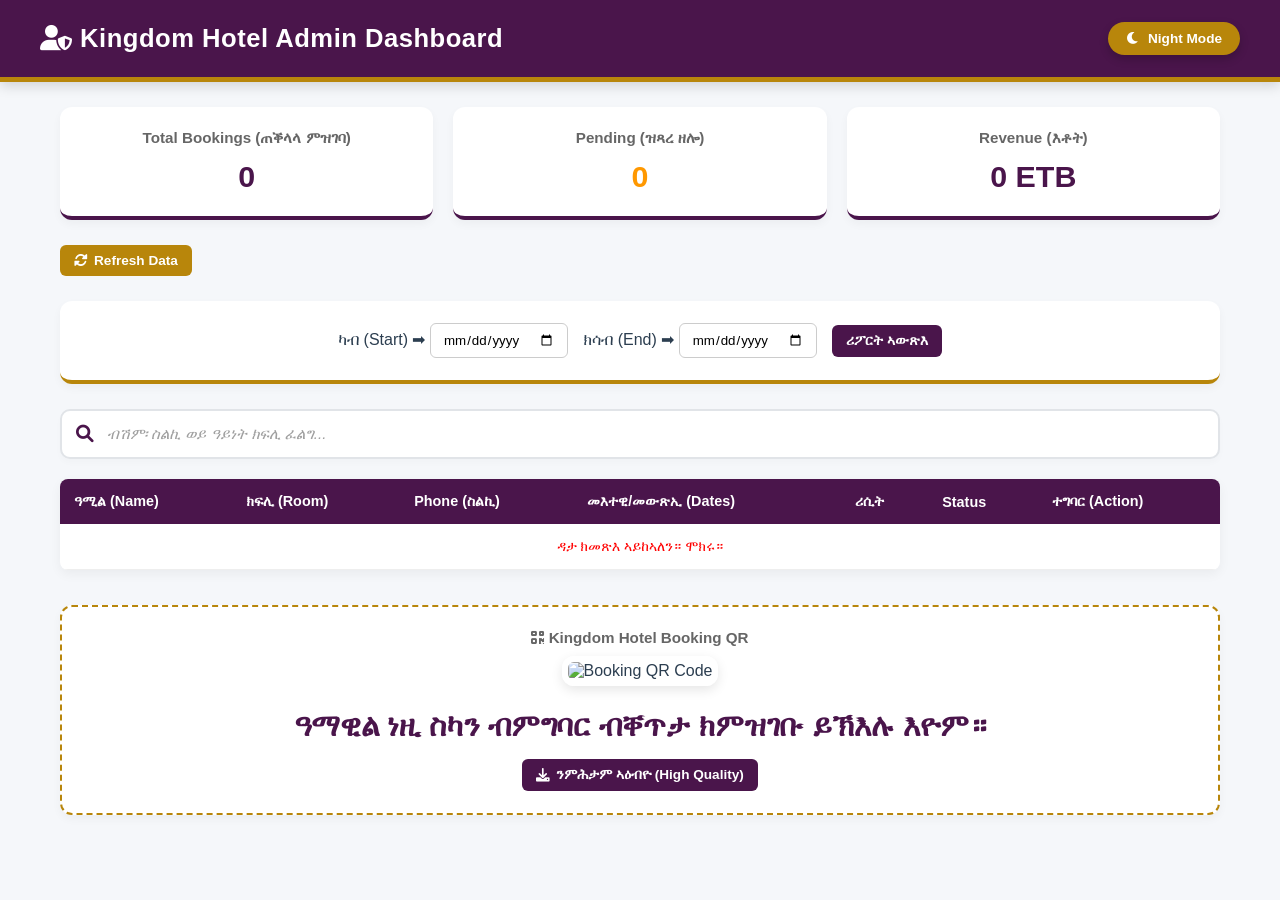
==== commit 1ed93cf0: "Add files via upload" ====
--- a/index.html
+++ b/index.html
@@ -5,14 +5,17 @@
     <meta name="viewport" content="width=device-width, initial-scale=1.0">
     <title>Kingdom Hotel - Admin Dashboard</title>
     <link rel="stylesheet" href="https://cdnjs.cloudflare.com/ajax/libs/font-awesome/6.0.0/css/all.min.css">
-  <link rel="stylesheet" href="admin.css">
+    <link rel="stylesheet" href="admin.css">
 </head>
 <body>
-
 <header>
-    <h1><i class="fas fa-user-shield"></i> Kingdom Hotel Admin Dashboard</h1>
+    <div class="header-container">
+        <h1><i class="fas fa-user-shield"></i> Kingdom Hotel Admin Dashboard</h1>
+        <button id="themeToggle" class="theme-btn" onclick="toggleTheme()">
+            <i class="fas fa-moon"></i> Night Mode
+        </button>
+    </div>
 </header>
-
 <div class="container">
     <div class="stats">
         <div class="card">
@@ -21,66 +24,81 @@
         </div>
         <div class="card">
             <h3>Pending (ዝጻረ ዘሎ)</h3>
-            <p id="pendingCount" style="color: orange;">0</p>
+            <p id="pendingCount" style="color: #ff9800;">0</p>
         </div>
         <div class="card">
             <h3>Revenue (እቶት)</h3>
             <p id="revenue">0 ETB</p>
         </div>
     </div>
-    <div style="margin-top: 20px;">
-        <button onclick="fetchAllBookings()" class="btn view-receipt"><i class="fas fa-sync"></i> Refresh Data</button>
+
+    <div style="margin-top: 20px; text-align: left;">
+        <button onclick="fetchAllBookings()" class="btn refresh-btn">
+            <i class="fas fa-sync-alt"></i> Refresh Data
+        </button>
     </div>
 
-    <div class="card" style="margin-top: 20px; margin-bottom: 20px; display: flex; gap: 10px; align-items: center; justify-content: center; flex-wrap: wrap;">
+    <div class="card filter-box">
         <div>
-          <label>ካብ (Start)➡</label>
-            <input type="date" id="startDate" style="padding: 8px; border-radius: 5px; border: 1px solid black;">
+            <label>ካብ (Start) ➡ </label>
+            <input type="date" id="startDate">
         </div>
         <div>
-            <label>ክሳብ (End)➡</label>
-            <input type="date" id="endDate" style="padding: 8px; border-radius: 5px; border: 1px solid black;">
+            <label>ክሳብ (End) ➡ </label>
+            <input type="date" id="endDate">
         </div>
-        <button onclick="filterByDate()" class="btn view-receipt" style="margin-top: 5px;">ሪፖርት ኣውጽእ</button>
+        <button onclick="filterByDate()" class="btn action-filter-btn">ሪፖርት ኣውጽእ</button>
     </div>
 
-    <div style="margin: 15px 0;">
-        <input type="text" id="searchInput" onkeyup="filterBookings()" placeholder="ብሽም፡ ስልኪ ወይ ዓይነት ክፍሊ ፈልግ..." 
-               style="width: 100%; padding: 12px; border: 1px solid #ddd; border-radius: 5px; box-sizing: border-box;">
+    <div class="search-wrapper">
+        <i class="fas fa-search search-icon"></i>
+        <input type="text" id="searchInput" oninput="filterBookings()" placeholder="ብሽም፡ ስልኪ ወይ ዓይነት ክፍሊ ፈልግ..." class="search-bar">
     </div>
-    <table>
-        <thead>
-            <tr>
-                <th>ዓሚል (Name)</th>
-                <th>ክፍሊ (Room)</th>
-                <th>phone (ስልኪ)</th>
-                <th>መእተዊ/መውጽኢ (Dates)</th>
-                <th>ሪሲት</th>
-                <th>Status</th>
-                <th>ተግባር (Action)</th>
-            </tr>
-        </thead>
-        <tbody id="tableBody">
-        </tbody>
-    </table>
-</div>
-    <div class="card" style="margin-top: 30px; text-align: center; border: 2px solid var(--gold); padding: 25px; border-radius: 10px;">
-        <h3 style="color: var(--dark-blue); margin-bottom: 15px;">
-            <i class="fas fa-qrcode"></i> Kingdom Hotel Booking QR
-        </h3>
-        <img src="https://api.qrserver.com/v1/create-qr-code/?size=200x200&data=https://kidaneweldat20-coder.github.io/kingdom/rooms.html&color=B8860B" 
-             alt="Booking QR Code" 
-             style="border: 5px solid #fff; box-shadow: 0 4px 10px rgba(0,0,0,0.2); border-radius: 10px;">
-        <p style="margin-top: 15px; color: #555; font-weight: bold;">
-            ዓማዊል ነዚ ስካን ብምግባር ብቐጥታ ክምዝገቡ ይኽእሉ እዮም።
-        </p>
+
+    <div class="table-wrapper">
+        <table>
+            <thead>
+                <tr>
+                    <th>ዓሚል (Name)</th>
+                    <th>ክፍሊ (Room)</th>
+                    <th>Phone (ስልኪ)</th>
+                    <th>መእተዊ/መውጽኢ (Dates)</th>
+                    <th>ሪሲት</th>
+                    <th>Status</th>
+                    <th>ተግባር (Action)</th>
+                </tr>
+            </thead>
+          <tbody id="tableBody">
+          <tr>
+        <td colspan='7' class="loading-row">
+            <i class="fas fa-spinner fa-spin"></i> ይጽዓን ኣሎ...
+        </td>
+    </tr>
+</tbody>
+
+        </table>
+    </div>
+
+    <div class="card qr-section">
+        <h3><i class="fas fa-qrcode"></i> Kingdom Hotel Booking QR</h3>
+        <img src="https://api.qrserver.com/v1/create-qr-code/?size=200x200&data=https://kidaneweldat20-coder.github.io/kingdom/rooms.html&color=4A154B" alt="Booking QR Code" class="qr-img">
+        <p>ዓማዊል ነዚ ስካን ብምግባር ብቐጥታ ክምዝገቡ ይኽእሉ እዮም።</p>
         <div style="margin-top: 15px;">
-            <button onclick="window.open('https://api.qrserver.com/v1/create-qr-code/?size=500x500&data=https://kidaneweldat20-coder.github.io/kingdom/rooms.html&color=B8860B', '_blank')" 
-                    class="print">
+            <button onclick="window.open('https://api.qrserver.com/v1/create-qr-code/?size=500x500&data=https://kidaneweldat20-coder.github.io/kingdom/rooms.html&color=4A154B', '_blank')" class="btn print-btn">
                 <i class="fas fa-download"></i> ንምሕታም ኣዕብዮ (High Quality)
             </button>
         </div>
     </div>
+</div>
+<div id="customAlert" class="custom-alert hidden">
+    <div class="custom-alert-content">
+        <i class="
+        fas fa-check-circle alert-icon"></i>
+        <p id="customAlertMessage">ሪፖርት ብትኽክል ተጻርዩ ኣሎ!</p>
+        <button onclick="closeCustomAlert()" class="btn alert-close-btn">እሺ (OK)</button>
+    </div>
+</div>
+
 <script src="admin.js"></script>
 </body>
 </html>
--- a/admin.css
+++ b/admin.css
@@ -1,183 +1,586 @@
-
-    /* ==========================================================================
-       1. ሉላዊ ተለዋዋጢ ሕብርታትን መሰረታዊ ንድፍን (Global Variables & Base Styles)
-       ========================================================================== */
-    :root { 
-       --dark-blue: #1a2a44;   /* ቀንዲ ጥቁር ሰማያዊ ሕብሪ ድሕረ-ባይታ */
-       --gold: #5A1A5B;        /* ናይ CBE ድሙቕ ወርቂ ሕብሪ */
-       --light-gray: #f4f4f4;   /* ንስሱዕ ሓመዳዊ ሕብሪ ድሕረ-ባይታ */
+/* ==========================================================================
+   1. ሉላዊ ተለዋዋጢ ሕብርታትን መሰረታዊ ንድፍን
+   ========================================================================== */
+:root { 
+   --cbe-purple: #4A154B;      /* ቀንዲ ሉኡል ናይ CBE ፖርፕል ሕብሪ */
+   --cbe-gold: #B8860B;        /* ወርቃዊ መለለዪ ሕብሪ */
+   --light-bg: #f5f7fa;        /* ድሕረ-ባይታ ሓመዳዊ */
+   --dark-text: #2c3e50;
+}
+
+body { 
+    font-family: 'Segoe UI', Tahoma, Geneva, Verdana, sans-serif; 
+    margin: 0; 
+    background: var(--light-bg); 
+    color: var(--dark-text);
+}
+
+/* ==========================================================================
+   2. Header ክፋል
+   ========================================================================== */
+header { 
+    background: var(--cbe-purple); 
+    color: white; 
+    padding: 22px 15px; 
+    text-align: center; 
+    border-bottom: 5px solid var(--cbe-gold); 
+    box-shadow: 0 4px 12px rgba(0,0,0,0.15); 
+}
+
+header h1 {
+    margin: 0;
+    font-size: 1.6rem;
+    letter-spacing: 0.5px;
+}
+
+.container { 
+    max-width: 1200px; 
+    margin: 25px auto; 
+    padding: 0 20px; 
+    box-sizing: border-box;
+}
+
+/* ==========================================================================
+   3. Stats Cards (ሳጹናት)
+   ========================================================================== */
+.stats { 
+    display: grid; 
+    grid-template-columns: repeat(auto-fit, minmax(240px, 1fr)); 
+    gap: 20px; 
+    margin-bottom: 25px; 
+}
+
+.card { 
+    background: white; 
+    padding: 22px; 
+    border-radius: 12px; 
+    border-bottom: 4px solid var(--cbe-purple); 
+    box-shadow: 0 4px 10px rgba(0,0,0,0.04); 
+    text-align: center; 
+    transition: transform 0.2s;
+}
+
+.card:hover {
+    transform: translateY(-2px);
+}
+
+.card h3 { 
+    margin: 0; 
+    color: #666; 
+    font-size: 0.95rem; 
+    font-weight: 600;
+}
+
+.card p { 
+    margin: 12px 0 0; 
+    font-size: 1.9rem; 
+    font-weight: bold; 
+    color: var(--cbe-purple); 
+}
+
+/* ==========================================================================
+   4. Date & Search Controls
+   ========================================================================== */
+.filter-box {
+    margin-top: 25px;
+    margin-bottom: 25px;
+    display: flex;
+    gap: 15px;
+    align-items: center;
+    justify-content: center;
+    flex-wrap: wrap;
+    border-bottom: 4px solid var(--cbe-gold);
+}
+
+.filter-box input[type="date"] {
+    padding: 8px 12px;
+    border-radius: 6px;
+    border: 1px solid #ccc;
+    font-family: inherit;
+}
+
+.search-bar {
+    width: 100%;
+    padding: 12px 15px;
+    border: 1px solid #dcdde1;
+    border-radius: 8px;
+    box-sizing: border-box;
+    font-size: 1rem;
+    box-shadow: inset 0 1px 3px rgba(0,0,0,0.05);
+}
+
+.search-bar:focus {
+    border-color: var(--cbe-purple);
+    outline: none;
+}
+
+/* ==========================================================================
+   5. Buttons (ቡተናት)
+   ========================================================================== */
+.btn { 
+    padding: 8px 14px; 
+    border: none; 
+    border-radius: 6px; 
+    cursor: pointer; 
+    font-weight: bold; 
+    font-size: 0.85rem;
+    display: inline-flex; 
+    align-items: center; 
+    gap: 6px; 
+    transition: background 0.2s;
+}
+
+.refresh-btn { background: var(--cbe-gold); color: white; }
+.refresh-btn:hover { background: #966f0a; }
+
+.action-filter-btn { background: var(--cbe-purple); color: white; }
+.action-filter-btn:hover { background: #350f36; }
+
+.view-receipt-btn { background: var(--cbe-purple); color: white; padding: 4px 8px; font-size: 0.8rem;}
+.view-receipt-btn:hover { background: #350f36; }
+
+.table-confirm-btn { background: #28a745; color: white; margin-right: 4px; padding: 5px 10px; }
+.table-confirm-btn:hover { background: #218838; }
+
+.table-cancel-btn { background: #dc3545; color: white; padding: 5px 10px; }
+.table-cancel-btn:hover { background: #c82333; }
+
+.print-btn { background: var(--cbe-purple); color: white; margin: 0 auto; }
+
+.btn:disabled { background: #ccc !important; cursor: not-allowed; color: #666; }
+
+/* ==========================================================================
+   6. Table (ሰሌዳ)
+   ========================================================================== */
+.table-wrapper {
+    background: white;
+    border-radius: 8px;
+    overflow: hidden;
+    box-shadow: 0 4px 12px rgba(0,0,0,0.05);
+}
+
+table { 
+    width: 100%; 
+    border-collapse: collapse; 
+    font-size: 0.9rem; 
+}
+
+th { 
+    background: var(--cbe-purple); 
+    color: white; 
+    padding: 14px; 
+    text-align: left; 
+    font-weight: 600;
+}
+
+td { 
+    padding: 14px; 
+    border-bottom: 1px solid #eee; 
+    vertical-align: middle;
+}
+
+tr:hover { background: #fdfdfe; }
+
+.room-tag {
+    background: #edf2f7;
+    padding: 3px 8px;
+    border-radius: 4px;
+    font-weight: 600;
+    font-size: 0.85rem;
+}
+
+/* ==========================================================================
+   7. Status Badges
+   ========================================================================== */
+.status-badge { 
+    padding: 5px 10px; 
+    border-radius: 20px; 
+    font-size: 0.75rem; 
+    font-weight: bold; 
+    text-transform: capitalize; 
+    display: inline-block;
+}
+.pending { background: #fff3cd; color: #856404; }
+.confirmed { background: #d4edda; color: #155724; }
+.cancelled { background: #f8d7da; color: #721c24; }
+
+/* ==========================================================================
+   8. QR Section
+   ========================================================================== */
+.qr-section {
+    margin-top: 35px;
+    border: 2px dashed var(--cbe-gold);
+    background: #fff;
+}
+.qr-img {
+    border: 6px solid #fff; 
+    box-shadow: 0 4px 12px rgba(0,0,0,0.1); 
+    border-radius: 12px;
+    margin: 10px 0;
+}
+/* ==========================================================================
+   New: Search Bar Wrapper with Icon & Custom "No Data" Styling
+   ========================================================================== */
+
+/* ነቲ መደለዪ ሳጹንን Icon ን ብሓባር ንምሓዝ */
+.search-wrapper {
+    position: relative;
+    margin: 20px 0;
+    width: 100%;
+}
+
+/* እቲ መደለዪ ሳጹን (Search Bar) */
+.search-wrapper .search-bar {
+    width: 100%;
+    padding: 14px 15px 14px 45px; /* ነቲ icon ቦታ ንምሕዳግ ካብ ጸጋም 45px ርሕቀት */
+    border: 2px solid #e1e4e8;
+    border-radius: 10px;
+    box-sizing: border-box;
+    font-size: 1rem;
+    font-family: inherit;
+    background-color: #ffffff;
+    box-shadow: 0 4px 6px rgba(0, 0, 0, 0.02);
+    transition: all 0.3s ease;
+}
+
+/* እቲ መደለዪ ምልክት (Icon) */
+.search-wrapper .search-icon {
+    position: absolute;
+    left: 16px;
+    top: 50%;
+    transform: translateY(-50%);
+    color: var(--cbe-purple); /* ሕብሩ ልክዕ ከም ናይ CBE Purple */
+    font-size: 1.1rem;
+    pointer-events: none;
+    transition: color 0.3s ease;
+}
+
+/* እቲ ሳጹን ክንጥውቆ ከለና ዝመጽእ ውቅያኖስ (Focus State) */
+.search-wrapper .search-bar:focus {
+    border-color: var(--cbe-purple);
+    box-shadow: 0 0 0 4px rgba(74, 21, 75, 0.15); /* ናይ ፖርፕል ድሙቕ ጽላል */
+    outline: none;
+}
+
+/* እቲ ሳጹን ክንጥውቆ ከለና እቲ Icon እውን ሕብሩ ንምቕያር */
+.search-wrapper .search-bar:focus + .search-icon {
+    color: var(--cbe-gold); /* ኣብ ዝጥወቐሉ እዋን ወርቃዊ ሕብሪ ይኸውን */
+}
+
+/* 🌟 ፍሉይ ሕብሪ ነቲ "ዝተረኽበ ዳታ የለን!" (No Data Found Row) */
+.no-data-row {
+    text-align: center;
+    font-weight: bold;
+    font-size: 1.05rem;
+    color: #d9381e !important; /* መጠንቀቕታ ዝህብ ድሙቕ ቀይሕ/ኣራንሺ ሕብሪ */
+    background-color: #fff5f5; /* ልስሉስ ቀይሕ ድሕረ-ባይታ */
+    padding: 20px !important;
+    border: 1px dashed #feb2b2;
+}
+
+.no-data-row i {
+    margin-right: 8px;
+    font-size: 1.2rem;
+}
+/* ==========================================================================
+   🎨 PREMIUM MIDNIGHT DARK MODE DESIGN (REVISED)
+   ========================================================================== */
+
+/* 1. ንመቐያየሪት ቡተን ኣብ ርእሲ (Header) ንምስራዕ */
+.header-container {
+    display: flex;
+    justify-content: space-between;
+    align-items: center;
+    max-width: 1200px;
+    margin: 0 auto;
+    padding: 0 15px;
+}
+
+.theme-btn {
+    background: var(--cbe-gold);
+    color: white;
+    border: none;
+    padding: 9px 18px;
+    border-radius: 30px;
+    cursor: pointer;
+    font-weight: bold;
+    display: flex;
+    align-items: center;
+    gap: 8px;
+    font-size: 0.85rem;
+    box-shadow: 0 4px 10px rgba(0,0,0,0.2);
+    transition: all 0.3s cubic-bezier(0.4, 0, 0.2, 1);
+}
+.theme-btn:hover {
+    background: #e6a100;
+    transform: translateY(-1px);
+    box-shadow: 0 6px 15px rgba(184, 134, 11, 0.4);
+}
+
+/* 🌙 ሓድሽ ዘመናዊ ናይ ጸልማት (Dark Mode) ዲዛይን */
+body.dark-mode {
+    --light-bg: #0b111e;      /* 🌌 ውቁብ ናይ መረን Midnight Blue-Dark */
+    --dark-text: #f3f4f6;     /* ብሩህ ጻዕዳ ጽሑፍ */
+    background-color: var(--light-bg);
+}
+
+/* 📦 እቶም ሳጹናት (Stats Cards & Table Wrappers) */
+body.dark-mode .card, 
+body.dark-mode .table-wrapper {
+    background: #111827 !important; /* ዝያዳ ጸሊም ሓመዳዊ */
+    border: 1px solid #1f293d !important;
+    box-shadow: 0 10px 25px rgba(0, 0, 0, 0.3) !important;
+}
+
+/* ነቶም ዓበይቲ ቁጽሪታት ዝያዳ ብሩህ ንምግባር */
+body.dark-mode .card p {
+    color: #38bdf8 !important; /* ንእቶትን ቁጽርታትን ዝያዳ ህይወት ዝህብ Neon Blue ሕብሪ */
+    text-shadow: 0 0 10px rgba(56, 189, 248, 0.2);
+}
+body.dark-mode .card h3 {
+    color: #9ca3af !important; /* ልስሉስ ሓመዳዊ ጽሑፍ ንመእተዊ */
+}
+
+/* 📊 ሰሌዳ (Table Styling in Dark Mode) */
+body.dark-mode table {
+    background: #111827 !important;
+    color: #e5e7eb !important;
+}
+
+body.dark-mode th {
+    background: #1f2937 !important; /* ናይ ሰሌዳ ላዕለዋይ ክፋል */
+    color: #fff !important;
+    border-bottom: 2px solid #374151;
+}
+
+body.dark-mode td {
+    border-bottom: 1px solid #1f293d !important;
+    color: #d1d5db !important;
+    background: #111827 !important;
+}
+
+/* ሰሌዳ ሮው ምስ ዝንክእ (Hover Effect) */
+body.dark-mode tr:hover td {
+    background: #1f293d !important; /* ኣብ ዝትንከፈሉ እዋን ብሩህ ይኸውን */
+}
+
+/* 🏷️ ናይ ክፍልታት መለለዪ (Room Tag) */
+body.dark-mode .room-tag {
+    background: #1f293d !important;
+    color: #38bdf8 !important;
+    border: 1px solid #374151;
+}
+
+/* 🔍 መደለዪ ሳጹን (Search Bar Fix) */
+body.dark-mode .search-wrapper .search-bar {
+    background-color: #111827 !important;
+    border: 2px solid #1f293d !important;
+    color: #ffffff !important;
+}
+body.dark-mode .search-wrapper .search-bar:focus {
+    border-color: #38bdf8 !important;
+    box-shadow: 0 0 0 4px rgba(56, 189, 248, 0.15) !important;
+}
+body.dark-mode .search-wrapper .search-icon {
+    color: #9ca3af !important;
+}
+
+/* 📅 ናይ ዕለት መእተዊ ሳጹናት (Date Inputs) */
+body.dark-mode input[type="date"] {
+    background-color: #1f293d !important;
+    color: #ffffff !important;
+    border: 1px solid #374151 !important;
+}
+body.dark-mode .filter-box {
+    background: #111827 !important;
+    border-bottom: 4px solid var(--cbe-gold);
+}
+body.dark-mode .filter-box label {
+    color: #9ca3af !important;
+}
+
+/* 📱 ንእሽቶ ጽሑፋት (timestamps ወዘተ) */
+body.dark-mode td small {
+    color: #9ca3af !important;
+}
+
+/* 🧾 ናይ ሪሲት ምርኣዪ ቡተን (View Receipt Button) */
+body.dark-mode .view-receipt-btn {
+    background: #1f293d !important;
+    border: 1px solid #374151;
+    color: #e5e7eb !important;
+}
+body.dark-mode .view-receipt-btn:hover {
+    background: #374151 !important;
+    color: #fff !important;
+}
+
+/* ❌ ዝተረኽበ ዳታ የለን ዝብል መስመር (No Data Alert Row) */
+body.dark-mode .no-data-row {
+    background-color: #2d1a1a !important;
+    color: #f87171 !important;
+    border: 1px dashed #7f1d1d !important;
+}
+/* 👑 Kingdom Hotel Custom Alert CSS */
+.custom-alert {
+    position: fixed;
+    top: 0;
+    left: 0;
+    width: 100%;
+    height: 100%;
+    background: rgba(0, 0, 0, 0.6); /* ድሕሪኡ ዘሎ ጸልማት ንምግባር */
+    display: flex;
+    justify-content: center;
+    align-items: center;
+    z-index: 9999;
+    opacity: 1;
+    transition: opacity 0.3s ease;
+}
+
+.custom-alert.hidden {
+    display: none;
+    opacity: 0;
+}
+
+.custom-alert-content {
+    background: #ffffff;
+    padding: 30px;
+    border-radius: 12px;
+    text-align: center;
+    box-shadow: 0 10px 25px rgba(0,0,0,0.2);
+    max-width: 400px;
+    width: 90%;
+    animation: slideDown 0.4s ease;
+}
+
+/* ናይ ጸልማት ሙድ (Dark Mode) ንምድጋፍ */
+body.dark-mode .custom-alert-content {
+    background: #222;
+    color: #fff;
+}
+
+.alert-icon {
+    font-size: 50px;
+    color: #4A154B; /* ናይ ሆቴልኩም ቀንዲ ሕብሪ (Purple) */
+    margin-bottom: 15px;
+}
+
+.custom-alert-content p {
+    font-size: 18px;
+    font-weight: bold;
+    margin-bottom: 20px;
+    line-height: 1.5;
+}
+
+.alert-close-btn {
+    background: #4A154B;
+    color: white;
+    border: none;
+    padding: 10px 30px;
+    font-size: 16px;
+    border-radius: 6px;
+    cursor: pointer;
+    font-weight: bold;
+    width: 100%;
+    transition: background 0.2s;
+}
+
+.alert-close-btn:hover {
+    background: #622063;
+}
+
+/* ሳጹን ክመጽእ ከሎ ቁሩብ ንታሕቲ ሸተት ክብል */
+@keyframes slideDown {
+    from { transform: translateY(-20px); opacity: 0; }
+    to { transform: translateY(0); opacity: 1; }
+}
+/* 🟢 Kingdom Hotel Loading Row Style */
+.loading-row {
+    text-align: center;
+    color: #2e7d32 !important; /* ዱሙቕ ሓምላይ ሕብሪ (Elegant Green) */
+    font-size: 18px !important;  /* ቁሩብ ዓብዪ ንክኸውን */
+    font-weight: bold !important; /* ዱሙቕ (Bold) */
+    padding: 30px !important;    /* ካብ ላዕሊን ታሕቲን ጋፕ ንክህልዎ */
+    letter-spacing: 0.5px;
+}
+
+.loading-row i {
+    margin-right: 10px; /* ኣብ መንጎ እታ ምልክትን ጽሑፍን ጋፕ ንምፍጣር */
+    font-size: 20px;
+}
+/* 🔍 Kingdom Hotel Modern Search Bar CSS */
+.search-wrapper {
+    position: relative;
+    margin: 20px 0;
+    width: 100%;
+}
+
+.search-bar {
+    width: 100%;
+    padding: 14px 16px 14px 45px; /* ነታ ምልክት ማግኒፋየር ቦታ ንምሕዳግ */
+    font-size: 16px;
+    border: 2px solid #4A154B; /* ናይ ሆቴልኩም ወናኒ ሕብሪ */
+    border-radius: 30px; /* ፍጹም ክቢ ንክኸውን (ልክዕ ከም ጎግል) */
+    background-color: #ffffff;
+    color: #333333;
+    outline: none;
+    box-shadow: 0 4px 10px rgba(74, 21, 75, 0.08); /* ልስሉስ ጽላሎት */
+    transition: all 0.3s ease;
+    box-sizing: border-box;
+}
+
+/* ሰብ ክጽሕፍ ከሎ (Focus) ዝያዳ ክደምቕ */
+.search-bar:focus {
+    border-color: #622063;
+    box-shadow: 0 4px 15px rgba(74, 21, 75, 0.2);
+    background-color: #fff;
+}
+
+/* 🎨 ነቲ Placeholder (ውሽጣዊ ጽሑፍ) ንምውቃብ */
+.search-bar::placeholder {
+    color: #888888 !important; /* ዝያዳ ንጹር ሕብሪ */
+    font-size: 15px;
+    font-style: italic; /* ቁሩብ ሰጋእ ዝበለ ስታይል */
+    opacity: 0.8;
+}
+
+/* ናይ ጸልማት ሙድ (Dark Mode) ንምድጋፍ */
+body.dark-mode .search-bar {
+    background-color: #2d2d2d;
+    border-color: #8a3b8b;
+    color: #ffffff;
+}
+
+body.dark-mode .search-bar::placeholder {
+    color: #aaaaaa !important;
+}
+
+/* 📍 ነታ ናይ ምድላይ ምልክት (Search Icon) ልክዕ ማእከል ንምግባር */
+.search-icon {
+    position: absolute;
+    left: 18px;
+    top: 50%;
+    transform: translateY(-50%);
+    color: #4A154B;
+    font-size: 16px;
+    pointer-events: none; /* ሰብ ክጽሕፍ ከሎ ከይዓናቅፎ */
+    transition: color 0.3s ease;
+}
+
+.search-bar:focus + .search-icon {
+    color: #622063; /* ሰብ ክጽሕፍ ከሎ ሕብሪ እታ ምልክት ክቕየር */
+}
+
+body.dark-mode .search-icon {
+    color: #8a3b8b;
+}
+
+/* ==========================================================================
+   9. Responsive (ናይ ሞባይል)
+   ========================================================================== */
+@media (max-width: 768px) {
+    .table-wrapper { 
+        display: block; 
+        overflow-x: auto; 
     }
-
-    body { 
-        font-family: 'Segoe UI', Tahoma, Geneva, Verdana, sans-serif; 
-        margin: 0; 
-        background: var(--light-gray); 
-    }
-    
-    /* ==========================================================================
-       2. ናይ ላዕለዋይ ኣርእስቲ ክፋል (Header Section)
-       ========================================================================== */
-    header { 
-        background: var(--dark-blue); 
-        color: white; 
-        padding: 20px; 
-        text-align: center; 
-        border-bottom: 4px solid var(--gold); /* እታ ወርቃዊት መስመር */
-        box-shadow: 0 2px 10px rgba(0,0,0,0.1); 
-    }
-
-    /* ቀንዲ መአከቢ ሳጹን (Main Wrapper Container) */
-    .container { 
-        max-width: 1200px; 
-        margin: 20px auto; 
-        padding: 20px; 
-        background: white; 
-        border-radius: 8px; 
-        box-shadow: 0 4px 15px rgba(0,0,0,0.05); 
-    }
-    
-    /* ==========================================================================
-       3. ናይ ቁጽሪ መረዳእታ ሳጹናት (Stats Cards Grid)
-       ========================================================================== */
-    .stats { 
-        display: grid; 
-        grid-template-columns: repeat(auto-fit, minmax(200px, 1fr)); /* ንኹሉ ፎን ሞባይልን ኮምፒተርን ባዕሉ ዝሰማማዕ */
-        gap: 20px; 
-        margin-bottom: 30px; 
-    }
-
-    /* ነፍሲ-ወከፍ ናይ ቁጽሪ ሳጹን */
-    .card { 
-        background: white; 
-        padding: 20px; 
-        border-radius: 10px; 
-        border-bottom: 4px solid var(--gold); /* ናይ ታሕቲ ወርቃዊ መስመር */
-        box-shadow: 0 2px 5px rgba(0,0,0,0.1); 
-        text-align: center; 
-    }
-
-    .card h3 { 
-        margin: 0; 
-        color: #555; 
-        font-size: 0.9rem; 
-    }
-
-    .card p { 
-        margin: 10px 0 0; 
-        font-size: 1.8rem; 
-        font-weight: bold; 
-        color: var(--dark-blue); 
-    }
-
-    /* ==========================================================================
-       4. ናይ ሰሌዳ ንድፊ (Table Style)
-       ========================================================================== */
-    table { 
-        width: 100%; 
-        border-collapse: collapse; 
-        margin-top: 20px; 
-        font-size: 0.9rem; 
-    }
-
-    /* ናይ ሰሌዳ ላዕለዋይ ዓንቀጽ (Table Header) */
-    th { 
-        background: var(--dark-blue); 
-        color: white; 
-        padding: 12px; 
-        text-align: left; 
-    }
-
-    /* ናይ ሰሌዳ ውሽጣዊ ክፍልታት (Table Data cells) */
-    td { 
-        padding: 12px; 
-        border-bottom: 1px solid #ddd; 
-    }
-
-    /* ማውዝ ኣብ ልዕሊ እታ መስመር ክዓርፍ ከሎ ዝመጽእ ሕብሪ (Hover effect) */
-    tr:hover { 
-        background: #f9f9f9; 
-    }
-
-    /* ==========================================================================
-       5. ናይ መቆጻጸሪ ቡተናት ንድፊ (Action Buttons)
-       ========================================================================== */
-    /* ሓፈሻዊ ናይ ቡተን ቅርጺ (Base Button Style) */
-    .btn { 
-        padding: 6px 12px; 
-        border: none; 
-        border-radius: 4px; 
-        cursor: pointer; 
-        font-weight: bold; 
-        text-decoration: none; 
-        display: inline-flex; 
-        align-items: center; 
-        gap: 5px; 
-    }
-
-    /* Confirm (ሓረንጓደ) */
-    .confirm-btn { 
-        background: #28a745; 
-        color: white; 
-        margin-right: 5px; 
-    }
-
-    /* Cancel (ቀይሕ) */
-    .cancel-btn { 
-        background: #dc3545; 
-        color: white; 
-    }
-
-    /* View Receipt (ወርቃዊ) */
-    .view-receipt { 
-        background: var(--gold); 
-        color: white; 
-    }
-    .print{
-      background:#1a2a44;
-      color:white;
-    }
-    /* ቡተን ክዕጸው ከሎ (Disabled State) */
-    .btn:disabled { 
-        background: #ccc; 
-        cursor: not-allowed; 
-    }
-    
-    /* ==========================================================================
-       6. ናይ ኩነታት መለለዪ ምልክታት (Status Badges)
-       ========================================================================== */
-    .status-badge { 
-        padding: 4px 8px; 
-        border-radius: 12px; 
-        font-size: 0.8rem; 
-        font-weight: bold; 
-        text-transform: capitalize; 
-    }
-
-    /* ብጫ - ዝጻረ ዘሎ (Pending) */
-    .pending { 
-        background: #fff3cd; 
-        color: #856404; 
-    }
-
-    /* ሓረንጓደ - ዝጸደቐ (Confirmed) */
-    .confirmed { 
-        background: #d4edda; 
-        color: #155724; 
-    }
-
-    /* ቀይሕ - ዝተሰረዘ (Cancelled) */
-    .cancelled { 
-        background: #f8d7da; 
-        color: #721c24; 
-    }
-
-    /* ==========================================================================
-       7. ንሞባይል ንድፊ ምስንዳእ (Responsive Media Query)
-       ========================================================================== */
-    @media (max-width: 768px) {
-        /* ሰሌዳ ኣብ ጸቦብ ዝበሉ ibhL ሞባይላት ብጎኒ ንክንቀሳቐስ (Horizontal Scroll) */
-        table { 
-            display: block; 
-            overflow-x: auto; 
-        }
-    }
+}
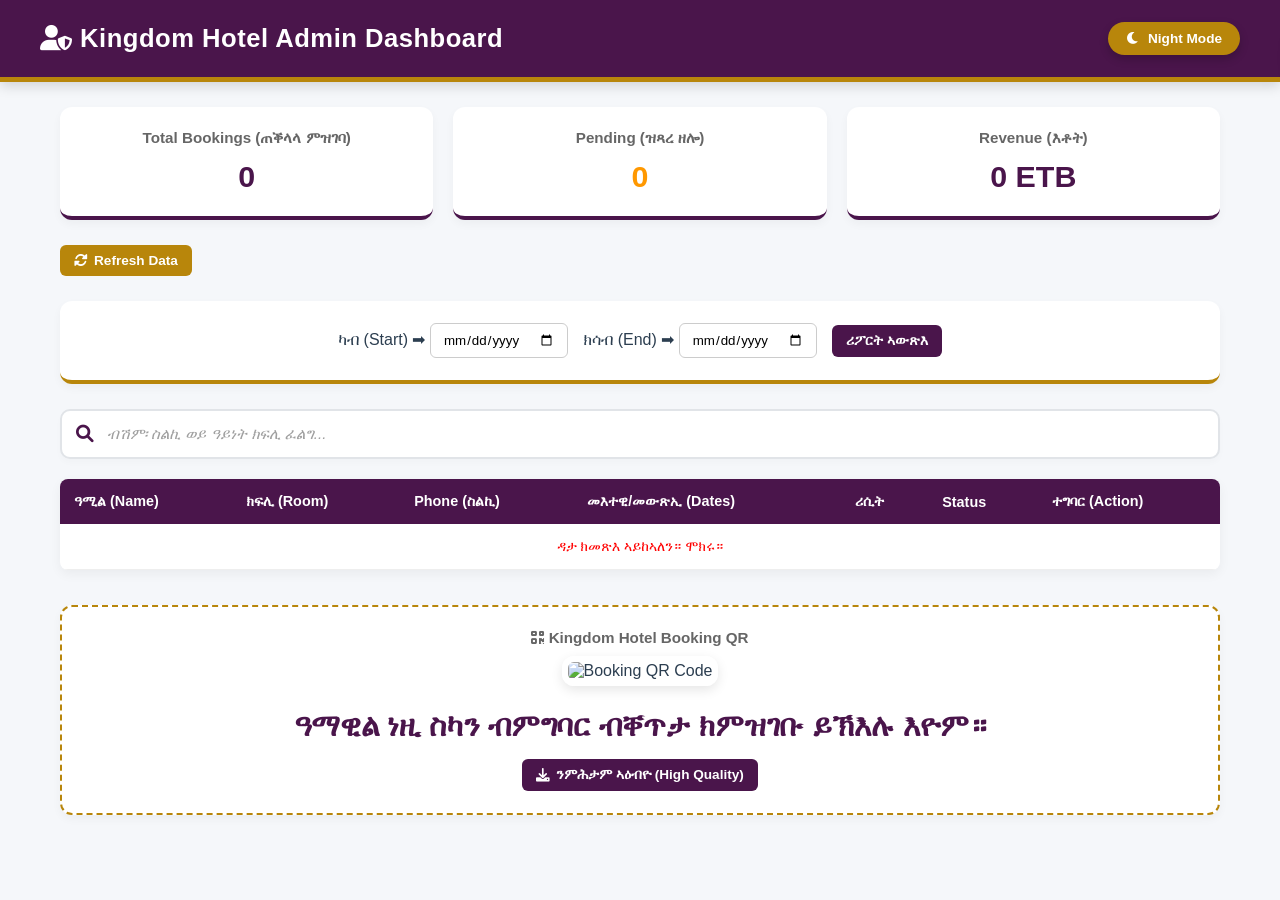
==== commit 9f30906f: "Add files via upload" ====
--- a/index.html
+++ b/index.html
@@ -98,6 +98,21 @@
         <button onclick="closeCustomAlert()" class="btn alert-close-btn">እሺ (OK)</button>
     </div>
 </div>
+<div id="customConfirmOverlay" class="confirm-overlay" style="display: none;">
+    <div class="confirm-box">
+        <div class="confirm-icon"><i class="fas fa-question-circle"></i></div>
+        <p id="confirmMessage">ነዚ ምዝገባ ክተረጋግጾ ርግጸኛ ዲኻ?</p>
+        <div class="confirm-buttons">
+            <button id="confirmYesBtn" class="confirm-btn-yes">እወ (OK)</button>
+            <button id="confirmNoBtn" class="confirm-btn-no">ኣይፋል (Cancel)</button>
+        </div>
+    </div>
+</div>
+
+<div id="toastNotification" class="toast-notification">
+    <i id="toastIcon" class="fas fa-check-circle"></i>
+    <span id="toastMessage">ትእዛዝ ተፈጺሙ ኣሎ!</span>
+</div>
 
 <script src="admin.js"></script>
 </body>
--- a/admin.css
+++ b/admin.css
@@ -574,6 +574,125 @@
 body.dark-mode .search-icon {
     color: #8a3b8b;
 }
+/* ==========================================================================
+   🚨 KINGDOM HOTEL - MODERN ACTION ALERT & TOAST SYSTEM
+   ========================================================================== */
+
+/* ሀ. ናይ Confirm መሕተቲ ሳጹን (Custom Confirmation Modal) */
+.confirm-overlay {
+    position: fixed;
+    top: 0;
+    left: 0;
+    width: 100%;
+    height: 100%;
+    background: rgba(0, 0, 0, 0.6);
+    backdrop-filter: blur(3px); /* ድሕሪኡ ዘሎ ብዥ ንምግባር */
+    display: flex;
+    justify-content: center;
+    align-items: center;
+    z-index: 10000;
+}
+
+.confirm-box {
+    background: #ffffff;
+    padding: 25px;
+    border-radius: 14px;
+    width: 90%;
+    max-width: 400px;
+    text-align: center;
+    box-shadow: 0 15px 35px rgba(0,0,0,0.3);
+    animation: popIn 0.3s cubic-bezier(0.175, 0.885, 0.32, 1.275);
+}
+
+body.dark-mode .confirm-box {
+    background: #1f2937;
+    color: #ffffff;
+    border: 1px solid #374151;
+}
+
+.confirm-icon {
+    font-size: 45px;
+    color: var(--cbe-gold);
+    margin-bottom: 15px;
+}
+
+.confirm-box p {
+    font-size: 16px;
+    font-weight: 600;
+    margin-bottom: 22px;
+    line-height: 1.5;
+}
+
+.confirm-buttons {
+    display: flex;
+    gap: 12px;
+    justify-content: center;
+}
+
+.confirm-btn-yes {
+    background: var(--cbe-purple);
+    color: white;
+    border: none;
+    padding: 10px 24px;
+    border-radius: 6px;
+    font-weight: bold;
+    cursor: pointer;
+    flex: 1;
+    transition: background 0.2s;
+}
+.confirm-btn-yes:hover { background: #5a1c5c; }
+
+.confirm-btn-no {
+    background: #e5e7eb;
+    color: #374151;
+    border: none;
+    padding: 10px 24px;
+    border-radius: 6px;
+    font-weight: bold;
+    cursor: pointer;
+    flex: 1;
+    transition: background 0.2s;
+}
+.confirm-btn-no:hover { background: #d1d5db; }
+
+body.dark-mode .confirm-btn-no {
+    background: #374151;
+    color: #f3f4f6;
+}
+body.dark-mode .confirm-btn-no:hover { background: #4b5563; }
+
+/* ለ. 🔔 ናይ ዓወት/ጌጋ መልእኽቲ (Modern Toast Notification) */
+.toast-notification {
+    position: fixed;
+    top: 25px;
+    right: 25px;
+    background: #10b981; /* ሓምላይ ንዓወት */
+    color: white;
+    padding: 14px 22px;
+    border-radius: 8px;
+    font-weight: bold;
+    box-shadow: 0 10px 20px rgba(0,0,0,0.15);
+    display: flex;
+    align-items: center;
+    gap: 10px;
+    z-index: 10001;
+    transform: translateX(120%);
+    transition: transform 0.4s cubic-bezier(0.68, -0.55, 0.265, 1.55);
+}
+
+.toast-notification.show {
+    transform: translateX(0);
+}
+
+.toast-notification.error-toast {
+    background: #ef4444; /* ቀይሕ ንጌጋ */
+}
+
+/* Animations */
+@keyframes popIn {
+    from { transform: scale(0.8); opacity: 0; }
+    to { transform: scale(1); opacity: 1; }
+}
 
 /* ==========================================================================
    9. Responsive (ናይ ሞባይል)
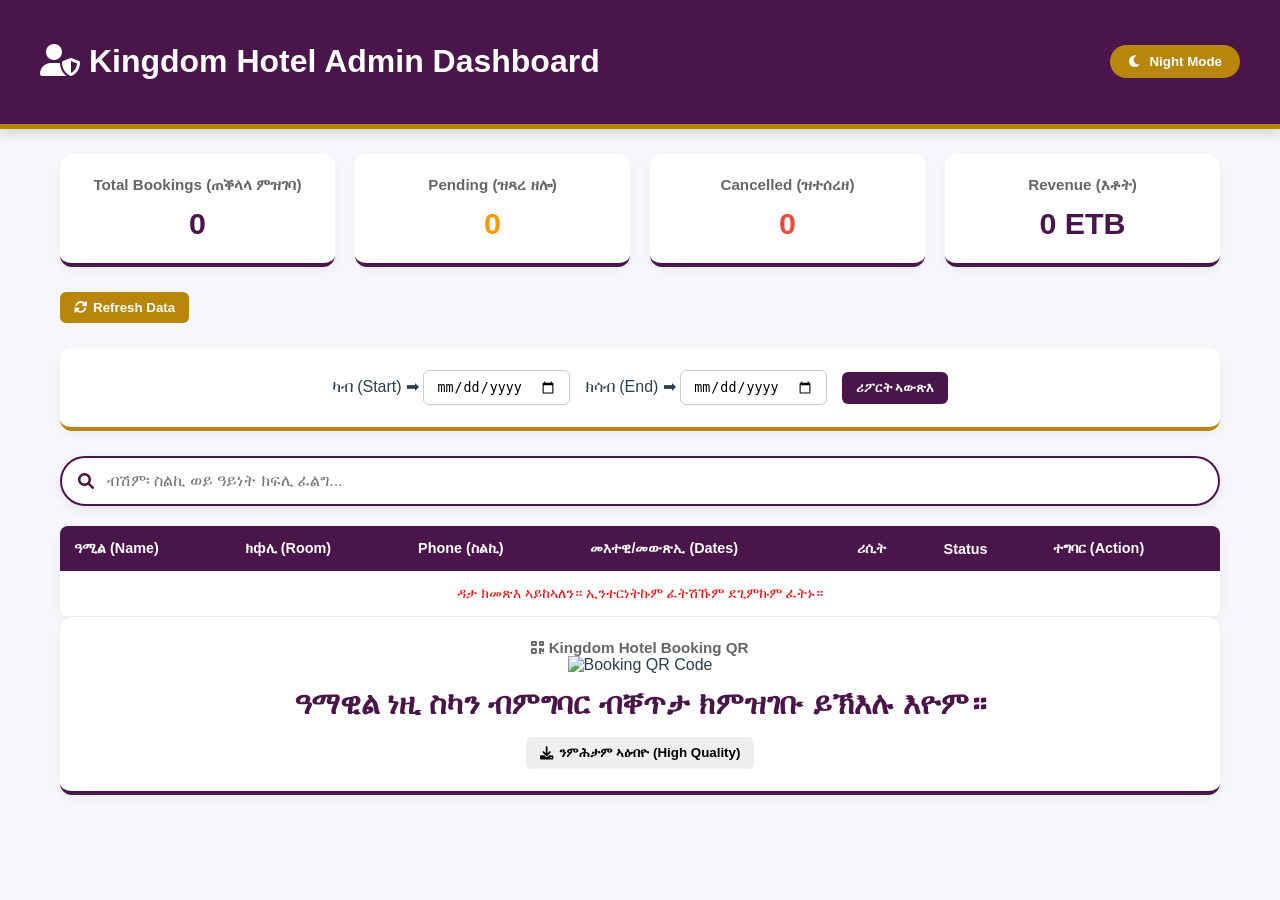
==== commit 11c213eb: "Add files via upload" ====
--- a/index.html
+++ b/index.html
@@ -25,6 +25,10 @@
         <div class="card">
             <h3>Pending (ዝጻረ ዘሎ)</h3>
             <p id="pendingCount" style="color: #ff9800;">0</p>
+        </div>
+        <div class="card">
+            <h3>Cancelled (ዝተሰረዘ)</h3>
+            <p id="cancelledCount" style="color: #e74c3c;">0</p>
         </div>
         <div class="card">
             <h3>Revenue (እቶት)</h3>
@@ -60,7 +64,7 @@
             <thead>
                 <tr>
                     <th>ዓሚል (Name)</th>
-                    <th>ክፍሊ (Room)</th>
+                    <th>ክфሊ (Room)</th>
                     <th>Phone (ስልኪ)</th>
                     <th>መእተዊ/መውጽኢ (Dates)</th>
                     <th>ሪሲት</th>
@@ -68,14 +72,13 @@
                     <th>ተግባር (Action)</th>
                 </tr>
             </thead>
-          <tbody id="tableBody">
-          <tr>
-        <td colspan='7' class="loading-row">
-            <i class="fas fa-spinner fa-spin"></i> ይጽዓን ኣሎ...
-        </td>
-    </tr>
-</tbody>
-
+            <tbody id="tableBody">
+                <tr>
+                    <td colspan='7' class="loading-row">
+                        <i class="fas fa-spinner fa-spin"></i> ይጽዓን ኣሎ...
+                    </td>
+                </tr>
+            </tbody>
         </table>
     </div>
 
@@ -90,14 +93,15 @@
         </div>
     </div>
 </div>
+
 <div id="customAlert" class="custom-alert hidden">
     <div class="custom-alert-content">
-        <i class="
-        fas fa-check-circle alert-icon"></i>
+        <i class="fas fa-check-circle alert-icon"></i>
         <p id="customAlertMessage">ሪፖርት ብትኽክል ተጻርዩ ኣሎ!</p>
         <button onclick="closeCustomAlert()" class="btn alert-close-btn">እሺ (OK)</button>
     </div>
 </div>
+
 <div id="customConfirmOverlay" class="confirm-overlay" style="display: none;">
     <div class="confirm-box">
         <div class="confirm-icon"><i class="fas fa-question-circle"></i></div>
--- a/admin.css
+++ b/admin.css
@@ -1,10 +1,10 @@
 /* ==========================================================================
-   1. ሉላዊ ተለዋዋጢ ሕብርታትን መሰረታዊ ንድፍን
+   👑 KINGDOM HOTEL - PREMIUM BALANCED ADMIN STYLES
    ========================================================================== */
 :root { 
-   --cbe-purple: #4A154B;      /* ቀንዲ ሉኡል ናይ CBE ፖርፕል ሕብሪ */
-   --cbe-gold: #B8860B;        /* ወርቃዊ መለለዪ ሕብሪ */
-   --light-bg: #f5f7fa;        /* ድሕረ-ባይታ ሓመዳዊ */
+   --cbe-purple: #4A154B;      
+   --cbe-gold: #B8860B;        
+   --light-bg: #f5f7fa;        
    --dark-text: #2c3e50;
 }
 
@@ -15,22 +15,21 @@
     color: var(--dark-text);
 }
 
-/* ==========================================================================
-   2. Header ክፋል
-   ========================================================================== */
 header { 
     background: var(--cbe-purple); 
     color: white; 
     padding: 22px 15px; 
-    text-align: center; 
     border-bottom: 5px solid var(--cbe-gold); 
     box-shadow: 0 4px 12px rgba(0,0,0,0.15); 
 }
 
-header h1 {
-    margin: 0;
-    font-size: 1.6rem;
-    letter-spacing: 0.5px;
+.header-container {
+    display: flex;
+    justify-content: space-between;
+    align-items: center;
+    max-width: 1200px;
+    margin: 0 auto;
+    padding: 0 15px;
 }
 
 .container { 
@@ -41,11 +40,11 @@
 }
 
 /* ==========================================================================
-   3. Stats Cards (ሳጹናት)
+   📊 Stats Grid (4 Cards Alignment)
    ========================================================================== */
 .stats { 
     display: grid; 
-    grid-template-columns: repeat(auto-fit, minmax(240px, 1fr)); 
+    grid-template-columns: repeat(auto-fit, minmax(220px, 1fr)); 
     gap: 20px; 
     margin-bottom: 25px; 
 }
@@ -59,31 +58,15 @@
     text-align: center; 
     transition: transform 0.2s;
 }
-
-.card:hover {
-    transform: translateY(-2px);
-}
-
-.card h3 { 
-    margin: 0; 
-    color: #666; 
-    font-size: 0.95rem; 
-    font-weight: 600;
-}
-
-.card p { 
-    margin: 12px 0 0; 
-    font-size: 1.9rem; 
-    font-weight: bold; 
-    color: var(--cbe-purple); 
-}
+.card:hover { transform: translateY(-2px); }
+.card h3 { margin: 0; color: #666; font-size: 0.95rem; font-weight: 600;}
+.card p { margin: 12px 0 0; font-size: 1.9rem; font-weight: bold; color: var(--cbe-purple); }
 
 /* ==========================================================================
-   4. Date & Search Controls
+   🔍 Controls & Forms
    ========================================================================== */
 .filter-box {
-    margin-top: 25px;
-    margin-bottom: 25px;
+    margin: 25px 0;
     display: flex;
     gap: 15px;
     align-items: center;
@@ -91,615 +74,87 @@
     flex-wrap: wrap;
     border-bottom: 4px solid var(--cbe-gold);
 }
+.filter-box input[type="date"] { padding: 8px 12px; border-radius: 6px; border: 1px solid #ccc; }
 
-.filter-box input[type="date"] {
-    padding: 8px 12px;
-    border-radius: 6px;
-    border: 1px solid #ccc;
-    font-family: inherit;
+.search-wrapper { position: relative; margin: 20px 0; width: 100%; }
+.search-bar {
+    width: 100%; padding: 14px 16px 14px 45px; font-size: 16px;
+    border: 2px solid var(--cbe-purple); border-radius: 30px;
+    outline: none; box-shadow: 0 4px 10px rgba(74, 21, 75, 0.08);
+    box-sizing: border-box; transition: all 0.3s ease;
 }
-
-.search-bar {
-    width: 100%;
-    padding: 12px 15px;
-    border: 1px solid #dcdde1;
-    border-radius: 8px;
-    box-sizing: border-box;
-    font-size: 1rem;
-    box-shadow: inset 0 1px 3px rgba(0,0,0,0.05);
-}
-
-.search-bar:focus {
-    border-color: var(--cbe-purple);
-    outline: none;
-}
+.search-bar:focus { border-color: #622063; box-shadow: 0 4px 15px rgba(74, 21, 75, 0.2); }
+.search-icon { position: absolute; left: 18px; top: 50%; transform: translateY(-50%); color: var(--cbe-purple); pointer-events: none; }
 
 /* ==========================================================================
-   5. Buttons (ቡተናት)
+   🔘 Buttons & Badges
    ========================================================================== */
-.btn { 
-    padding: 8px 14px; 
-    border: none; 
-    border-radius: 6px; 
-    cursor: pointer; 
-    font-weight: bold; 
-    font-size: 0.85rem;
-    display: inline-flex; 
-    align-items: center; 
-    gap: 6px; 
-    transition: background 0.2s;
-}
-
+.btn { padding: 8px 14px; border: none; border-radius: 6px; cursor: pointer; font-weight: bold; display: inline-flex; align-items: center; gap: 6px; }
 .refresh-btn { background: var(--cbe-gold); color: white; }
-.refresh-btn:hover { background: #966f0a; }
-
 .action-filter-btn { background: var(--cbe-purple); color: white; }
-.action-filter-btn:hover { background: #350f36; }
-
-.view-receipt-btn { background: var(--cbe-purple); color: white; padding: 4px 8px; font-size: 0.8rem;}
-.view-receipt-btn:hover { background: #350f36; }
-
-.table-confirm-btn { background: #28a745; color: white; margin-right: 4px; padding: 5px 10px; }
-.table-confirm-btn:hover { background: #218838; }
-
-.table-cancel-btn { background: #dc3545; color: white; padding: 5px 10px; }
-.table-cancel-btn:hover { background: #c82333; }
-
-.print-btn { background: var(--cbe-purple); color: white; margin: 0 auto; }
-
+.view-receipt-btn { background: var(--cbe-purple); color: white; padding: 4px 8px; font-size: 12px; text-decoration: none; border-radius: 4px; }
+.table-confirm-btn { background: #2ecc71; color: white; margin-right: 4px; padding: 5px 8px; border:none; border-radius:4px; cursor:pointer;}
+.table-cancel-btn { background: #e74c3c; color: white; padding: 5px 8px; border:none; border-radius:4px; cursor:pointer;}
 .btn:disabled { background: #ccc !important; cursor: not-allowed; color: #666; }
 
 /* ==========================================================================
-   6. Table (ሰሌዳ)
+   📊 Table Styling
    ========================================================================== */
-.table-wrapper {
-    background: white;
-    border-radius: 8px;
-    overflow: hidden;
-    box-shadow: 0 4px 12px rgba(0,0,0,0.05);
-}
+.table-wrapper { background: white; border-radius: 8px; overflow: hidden; box-shadow: 0 4px 12px rgba(0,0,0,0.05); }
+table { width: 100%; border-collapse: collapse; font-size: 0.9rem; }
+th { background: var(--cbe-purple); color: white; padding: 14px; text-align: left; }
+td { padding: 14px; border-bottom: 1px solid #eee; vertical-align: middle; }
+tr:hover { background: #fdfdfe; }
+.room-tag { background: #edf2f7; padding: 3px 8px; border-radius: 4px; font-weight: 600; }
 
-table { 
-    width: 100%; 
-    border-collapse: collapse; 
-    font-size: 0.9rem; 
-}
-
-th { 
-    background: var(--cbe-purple); 
-    color: white; 
-    padding: 14px; 
-    text-align: left; 
-    font-weight: 600;
-}
-
-td { 
-    padding: 14px; 
-    border-bottom: 1px solid #eee; 
-    vertical-align: middle;
-}
-
-tr:hover { background: #fdfdfe; }
-
-.room-tag {
-    background: #edf2f7;
-    padding: 3px 8px;
-    border-radius: 4px;
-    font-weight: 600;
-    font-size: 0.85rem;
-}
-
-/* ==========================================================================
-   7. Status Badges
-   ========================================================================== */
-.status-badge { 
-    padding: 5px 10px; 
-    border-radius: 20px; 
-    font-size: 0.75rem; 
-    font-weight: bold; 
-    text-transform: capitalize; 
-    display: inline-block;
-}
+.status-badge { padding: 5px 10px; border-radius: 20px; font-size: 0.75rem; font-weight: bold; display: inline-block; }
 .pending { background: #fff3cd; color: #856404; }
 .confirmed { background: #d4edda; color: #155724; }
 .cancelled { background: #f8d7da; color: #721c24; }
 
 /* ==========================================================================
-   8. QR Section
+   🌌 PREMIUM MIDNIGHT DARK MODE
    ========================================================================== */
-.qr-section {
-    margin-top: 35px;
-    border: 2px dashed var(--cbe-gold);
-    background: #fff;
-}
-.qr-img {
-    border: 6px solid #fff; 
-    box-shadow: 0 4px 12px rgba(0,0,0,0.1); 
-    border-radius: 12px;
-    margin: 10px 0;
-}
-/* ==========================================================================
-   New: Search Bar Wrapper with Icon & Custom "No Data" Styling
-   ========================================================================== */
-
-/* ነቲ መደለዪ ሳጹንን Icon ን ብሓባር ንምሓዝ */
-.search-wrapper {
-    position: relative;
-    margin: 20px 0;
-    width: 100%;
-}
-
-/* እቲ መደለዪ ሳጹን (Search Bar) */
-.search-wrapper .search-bar {
-    width: 100%;
-    padding: 14px 15px 14px 45px; /* ነቲ icon ቦታ ንምሕዳግ ካብ ጸጋም 45px ርሕቀት */
-    border: 2px solid #e1e4e8;
-    border-radius: 10px;
-    box-sizing: border-box;
-    font-size: 1rem;
-    font-family: inherit;
-    background-color: #ffffff;
-    box-shadow: 0 4px 6px rgba(0, 0, 0, 0.02);
-    transition: all 0.3s ease;
-}
-
-/* እቲ መደለዪ ምልክት (Icon) */
-.search-wrapper .search-icon {
-    position: absolute;
-    left: 16px;
-    top: 50%;
-    transform: translateY(-50%);
-    color: var(--cbe-purple); /* ሕብሩ ልክዕ ከም ናይ CBE Purple */
-    font-size: 1.1rem;
-    pointer-events: none;
-    transition: color 0.3s ease;
-}
-
-/* እቲ ሳጹን ክንጥውቆ ከለና ዝመጽእ ውቅያኖስ (Focus State) */
-.search-wrapper .search-bar:focus {
-    border-color: var(--cbe-purple);
-    box-shadow: 0 0 0 4px rgba(74, 21, 75, 0.15); /* ናይ ፖርፕል ድሙቕ ጽላል */
-    outline: none;
-}
-
-/* እቲ ሳጹን ክንጥውቆ ከለና እቲ Icon እውን ሕብሩ ንምቕያር */
-.search-wrapper .search-bar:focus + .search-icon {
-    color: var(--cbe-gold); /* ኣብ ዝጥወቐሉ እዋን ወርቃዊ ሕብሪ ይኸውን */
-}
-
-/* 🌟 ፍሉይ ሕብሪ ነቲ "ዝተረኽበ ዳታ የለን!" (No Data Found Row) */
-.no-data-row {
-    text-align: center;
-    font-weight: bold;
-    font-size: 1.05rem;
-    color: #d9381e !important; /* መጠንቀቕታ ዝህብ ድሙቕ ቀይሕ/ኣራንሺ ሕብሪ */
-    background-color: #fff5f5; /* ልስሉስ ቀይሕ ድሕረ-ባይታ */
-    padding: 20px !important;
-    border: 1px dashed #feb2b2;
-}
-
-.no-data-row i {
-    margin-right: 8px;
-    font-size: 1.2rem;
-}
-/* ==========================================================================
-   🎨 PREMIUM MIDNIGHT DARK MODE DESIGN (REVISED)
-   ========================================================================== */
-
-/* 1. ንመቐያየሪት ቡተን ኣብ ርእሲ (Header) ንምስራዕ */
-.header-container {
-    display: flex;
-    justify-content: space-between;
-    align-items: center;
-    max-width: 1200px;
-    margin: 0 auto;
-    padding: 0 15px;
-}
-
-.theme-btn {
-    background: var(--cbe-gold);
-    color: white;
-    border: none;
-    padding: 9px 18px;
-    border-radius: 30px;
-    cursor: pointer;
-    font-weight: bold;
-    display: flex;
-    align-items: center;
-    gap: 8px;
-    font-size: 0.85rem;
-    box-shadow: 0 4px 10px rgba(0,0,0,0.2);
-    transition: all 0.3s cubic-bezier(0.4, 0, 0.2, 1);
-}
-.theme-btn:hover {
-    background: #e6a100;
-    transform: translateY(-1px);
-    box-shadow: 0 6px 15px rgba(184, 134, 11, 0.4);
-}
-
-/* 🌙 ሓድሽ ዘመናዊ ናይ ጸልማት (Dark Mode) ዲዛይን */
 body.dark-mode {
-    --light-bg: #0b111e;      /* 🌌 ውቁብ ናይ መረን Midnight Blue-Dark */
-    --dark-text: #f3f4f6;     /* ብሩህ ጻዕዳ ጽሑፍ */
+    --light-bg: #0b111e; --dark-text: #f3f4f6;
     background-color: var(--light-bg);
 }
-
-/* 📦 እቶም ሳጹናት (Stats Cards & Table Wrappers) */
-body.dark-mode .card, 
-body.dark-mode .table-wrapper {
-    background: #111827 !important; /* ዝያዳ ጸሊም ሓመዳዊ */
-    border: 1px solid #1f293d !important;
-    box-shadow: 0 10px 25px rgba(0, 0, 0, 0.3) !important;
-}
-
-/* ነቶም ዓበይቲ ቁጽሪታት ዝያዳ ብሩህ ንምግባር */
-body.dark-mode .card p {
-    color: #38bdf8 !important; /* ንእቶትን ቁጽርታትን ዝያዳ ህይወት ዝህብ Neon Blue ሕብሪ */
-    text-shadow: 0 0 10px rgba(56, 189, 248, 0.2);
-}
-body.dark-mode .card h3 {
-    color: #9ca3af !important; /* ልስሉስ ሓመዳዊ ጽሑፍ ንመእተዊ */
-}
-
-/* 📊 ሰሌዳ (Table Styling in Dark Mode) */
-body.dark-mode table {
-    background: #111827 !important;
-    color: #e5e7eb !important;
-}
-
-body.dark-mode th {
-    background: #1f2937 !important; /* ናይ ሰሌዳ ላዕለዋይ ክፋል */
-    color: #fff !important;
-    border-bottom: 2px solid #374151;
-}
-
-body.dark-mode td {
-    border-bottom: 1px solid #1f293d !important;
-    color: #d1d5db !important;
-    background: #111827 !important;
-}
-
-/* ሰሌዳ ሮው ምስ ዝንክእ (Hover Effect) */
-body.dark-mode tr:hover td {
-    background: #1f293d !important; /* ኣብ ዝትንከፈሉ እዋን ብሩህ ይኸውን */
-}
-
-/* 🏷️ ናይ ክፍልታት መለለዪ (Room Tag) */
-body.dark-mode .room-tag {
-    background: #1f293d !important;
-    color: #38bdf8 !important;
-    border: 1px solid #374151;
-}
-
-/* 🔍 መደለዪ ሳጹን (Search Bar Fix) */
-body.dark-mode .search-wrapper .search-bar {
-    background-color: #111827 !important;
-    border: 2px solid #1f293d !important;
-    color: #ffffff !important;
-}
-body.dark-mode .search-wrapper .search-bar:focus {
-    border-color: #38bdf8 !important;
-    box-shadow: 0 0 0 4px rgba(56, 189, 248, 0.15) !important;
-}
-body.dark-mode .search-wrapper .search-icon {
-    color: #9ca3af !important;
-}
-
-/* 📅 ናይ ዕለት መእተዊ ሳጹናት (Date Inputs) */
-body.dark-mode input[type="date"] {
-    background-color: #1f293d !important;
-    color: #ffffff !important;
-    border: 1px solid #374151 !important;
-}
-body.dark-mode .filter-box {
-    background: #111827 !important;
-    border-bottom: 4px solid var(--cbe-gold);
-}
-body.dark-mode .filter-box label {
-    color: #9ca3af !important;
-}
-
-/* 📱 ንእሽቶ ጽሑፋት (timestamps ወዘተ) */
-body.dark-mode td small {
-    color: #9ca3af !important;
-}
-
-/* 🧾 ናይ ሪሲት ምርኣዪ ቡተን (View Receipt Button) */
-body.dark-mode .view-receipt-btn {
-    background: #1f293d !important;
-    border: 1px solid #374151;
-    color: #e5e7eb !important;
-}
-body.dark-mode .view-receipt-btn:hover {
-    background: #374151 !important;
-    color: #fff !important;
-}
-
-/* ❌ ዝተረኽበ ዳታ የለን ዝብል መስመር (No Data Alert Row) */
-body.dark-mode .no-data-row {
-    background-color: #2d1a1a !important;
-    color: #f87171 !important;
-    border: 1px dashed #7f1d1d !important;
-}
-/* 👑 Kingdom Hotel Custom Alert CSS */
-.custom-alert {
-    position: fixed;
-    top: 0;
-    left: 0;
-    width: 100%;
-    height: 100%;
-    background: rgba(0, 0, 0, 0.6); /* ድሕሪኡ ዘሎ ጸልማት ንምግባር */
-    display: flex;
-    justify-content: center;
-    align-items: center;
-    z-index: 9999;
-    opacity: 1;
-    transition: opacity 0.3s ease;
-}
-
-.custom-alert.hidden {
-    display: none;
-    opacity: 0;
-}
-
-.custom-alert-content {
-    background: #ffffff;
-    padding: 30px;
-    border-radius: 12px;
-    text-align: center;
-    box-shadow: 0 10px 25px rgba(0,0,0,0.2);
-    max-width: 400px;
-    width: 90%;
-    animation: slideDown 0.4s ease;
-}
-
-/* ናይ ጸልማት ሙድ (Dark Mode) ንምድጋፍ */
-body.dark-mode .custom-alert-content {
-    background: #222;
-    color: #fff;
-}
-
-.alert-icon {
-    font-size: 50px;
-    color: #4A154B; /* ናይ ሆቴልኩም ቀንዲ ሕብሪ (Purple) */
-    margin-bottom: 15px;
-}
-
-.custom-alert-content p {
-    font-size: 18px;
-    font-weight: bold;
-    margin-bottom: 20px;
-    line-height: 1.5;
-}
-
-.alert-close-btn {
-    background: #4A154B;
-    color: white;
-    border: none;
-    padding: 10px 30px;
-    font-size: 16px;
-    border-radius: 6px;
-    cursor: pointer;
-    font-weight: bold;
-    width: 100%;
-    transition: background 0.2s;
-}
-
-.alert-close-btn:hover {
-    background: #622063;
-}
-
-/* ሳጹን ክመጽእ ከሎ ቁሩብ ንታሕቲ ሸተት ክብል */
-@keyframes slideDown {
-    from { transform: translateY(-20px); opacity: 0; }
-    to { transform: translateY(0); opacity: 1; }
-}
-/* 🟢 Kingdom Hotel Loading Row Style */
-.loading-row {
-    text-align: center;
-    color: #2e7d32 !important; /* ዱሙቕ ሓምላይ ሕብሪ (Elegant Green) */
-    font-size: 18px !important;  /* ቁሩብ ዓብዪ ንክኸውን */
-    font-weight: bold !important; /* ዱሙቕ (Bold) */
-    padding: 30px !important;    /* ካብ ላዕሊን ታሕቲን ጋፕ ንክህልዎ */
-    letter-spacing: 0.5px;
-}
-
-.loading-row i {
-    margin-right: 10px; /* ኣብ መንጎ እታ ምልክትን ጽሑፍን ጋፕ ንምፍጣር */
-    font-size: 20px;
-}
-/* 🔍 Kingdom Hotel Modern Search Bar CSS */
-.search-wrapper {
-    position: relative;
-    margin: 20px 0;
-    width: 100%;
-}
-
-.search-bar {
-    width: 100%;
-    padding: 14px 16px 14px 45px; /* ነታ ምልክት ማግኒፋየር ቦታ ንምሕዳግ */
-    font-size: 16px;
-    border: 2px solid #4A154B; /* ናይ ሆቴልኩም ወናኒ ሕብሪ */
-    border-radius: 30px; /* ፍጹም ክቢ ንክኸውን (ልክዕ ከም ጎግል) */
-    background-color: #ffffff;
-    color: #333333;
-    outline: none;
-    box-shadow: 0 4px 10px rgba(74, 21, 75, 0.08); /* ልስሉስ ጽላሎት */
-    transition: all 0.3s ease;
-    box-sizing: border-box;
-}
-
-/* ሰብ ክጽሕፍ ከሎ (Focus) ዝያዳ ክደምቕ */
-.search-bar:focus {
-    border-color: #622063;
-    box-shadow: 0 4px 15px rgba(74, 21, 75, 0.2);
-    background-color: #fff;
-}
-
-/* 🎨 ነቲ Placeholder (ውሽጣዊ ጽሑፍ) ንምውቃብ */
-.search-bar::placeholder {
-    color: #888888 !important; /* ዝያዳ ንጹር ሕብሪ */
-    font-size: 15px;
-    font-style: italic; /* ቁሩብ ሰጋእ ዝበለ ስታይል */
-    opacity: 0.8;
-}
-
-/* ናይ ጸልማት ሙድ (Dark Mode) ንምድጋፍ */
-body.dark-mode .search-bar {
-    background-color: #2d2d2d;
-    border-color: #8a3b8b;
-    color: #ffffff;
-}
-
-body.dark-mode .search-bar::placeholder {
-    color: #aaaaaa !important;
-}
-
-/* 📍 ነታ ናይ ምድላይ ምልክት (Search Icon) ልክዕ ማእከል ንምግባር */
-.search-icon {
-    position: absolute;
-    left: 18px;
-    top: 50%;
-    transform: translateY(-50%);
-    color: #4A154B;
-    font-size: 16px;
-    pointer-events: none; /* ሰብ ክጽሕፍ ከሎ ከይዓናቅፎ */
-    transition: color 0.3s ease;
-}
-
-.search-bar:focus + .search-icon {
-    color: #622063; /* ሰብ ክጽሕፍ ከሎ ሕብሪ እታ ምልክት ክቕየር */
-}
-
-body.dark-mode .search-icon {
-    color: #8a3b8b;
-}
-/* ==========================================================================
-   🚨 KINGDOM HOTEL - MODERN ACTION ALERT & TOAST SYSTEM
-   ========================================================================== */
-
-/* ሀ. ናይ Confirm መሕተቲ ሳጹን (Custom Confirmation Modal) */
-.confirm-overlay {
-    position: fixed;
-    top: 0;
-    left: 0;
-    width: 100%;
-    height: 100%;
-    background: rgba(0, 0, 0, 0.6);
-    backdrop-filter: blur(3px); /* ድሕሪኡ ዘሎ ብዥ ንምግባር */
-    display: flex;
-    justify-content: center;
-    align-items: center;
-    z-index: 10000;
-}
-
-.confirm-box {
-    background: #ffffff;
-    padding: 25px;
-    border-radius: 14px;
-    width: 90%;
-    max-width: 400px;
-    text-align: center;
-    box-shadow: 0 15px 35px rgba(0,0,0,0.3);
-    animation: popIn 0.3s cubic-bezier(0.175, 0.885, 0.32, 1.275);
-}
-
-body.dark-mode .confirm-box {
-    background: #1f2937;
-    color: #ffffff;
-    border: 1px solid #374151;
-}
-
-.confirm-icon {
-    font-size: 45px;
-    color: var(--cbe-gold);
-    margin-bottom: 15px;
-}
-
-.confirm-box p {
-    font-size: 16px;
-    font-weight: 600;
-    margin-bottom: 22px;
-    line-height: 1.5;
-}
-
-.confirm-buttons {
-    display: flex;
-    gap: 12px;
-    justify-content: center;
-}
-
-.confirm-btn-yes {
-    background: var(--cbe-purple);
-    color: white;
-    border: none;
-    padding: 10px 24px;
-    border-radius: 6px;
-    font-weight: bold;
-    cursor: pointer;
-    flex: 1;
-    transition: background 0.2s;
-}
-.confirm-btn-yes:hover { background: #5a1c5c; }
-
-.confirm-btn-no {
-    background: #e5e7eb;
-    color: #374151;
-    border: none;
-    padding: 10px 24px;
-    border-radius: 6px;
-    font-weight: bold;
-    cursor: pointer;
-    flex: 1;
-    transition: background 0.2s;
-}
-.confirm-btn-no:hover { background: #d1d5db; }
-
-body.dark-mode .confirm-btn-no {
-    background: #374151;
-    color: #f3f4f6;
-}
-body.dark-mode .confirm-btn-no:hover { background: #4b5563; }
-
-/* ለ. 🔔 ናይ ዓወት/ጌጋ መልእኽቲ (Modern Toast Notification) */
-.toast-notification {
-    position: fixed;
-    top: 25px;
-    right: 25px;
-    background: #10b981; /* ሓምላይ ንዓወት */
-    color: white;
-    padding: 14px 22px;
-    border-radius: 8px;
-    font-weight: bold;
-    box-shadow: 0 10px 20px rgba(0,0,0,0.15);
-    display: flex;
-    align-items: center;
-    gap: 10px;
-    z-index: 10001;
-    transform: translateX(120%);
-    transition: transform 0.4s cubic-bezier(0.68, -0.55, 0.265, 1.55);
-}
-
-.toast-notification.show {
-    transform: translateX(0);
-}
-
-.toast-notification.error-toast {
-    background: #ef4444; /* ቀይሕ ንጌጋ */
-}
-
-/* Animations */
-@keyframes popIn {
-    from { transform: scale(0.8); opacity: 0; }
-    to { transform: scale(1); opacity: 1; }
-}
+body.dark-mode .card, body.dark-mode .table-wrapper { background: #111827 !important; border: 1px solid #1f293d !important; }
+body.dark-mode .card p { color: #38bdf8 !important; text-shadow: 0 0 10px rgba(56, 189, 248, 0.2); }
+body.dark-mode #cancelledCount { color: #f87171 !important; text-shadow: 0 0 10px rgba(248, 113, 113, 0.2) !important; }
+body.dark-mode .card h3 { color: #9ca3af !important; }
+body.dark-mode table, body.dark-mode td { background: #111827 !important; color: #d1d5db !important; border-bottom: 1px solid #1f293d !important; }
+body.dark-mode th { background: #1f2937 !important; border-bottom: 2px solid #374151; }
+body.dark-mode tr:hover td { background: #1f293d !important; }
+body.dark-mode .room-tag { background: #1f293d !important; color: #38bdf8 !important; }
+body.dark-mode .search-wrapper .search-bar { background-color: #111827 !important; border: 2px solid #1f293d !important; color: #fff !important; }
+body.dark-mode input[type="date"], body.dark-mode .filter-box { background: #111827 !important; color: #fff !important; }
 
 /* ==========================================================================
-   9. Responsive (ናይ ሞባይል)
+   🔔 Modals, Toasts & Alerts
    ========================================================================== */
-@media (max-width: 768px) {
-    .table-wrapper { 
-        display: block; 
-        overflow-x: auto; 
-    }
-}
+.custom-alert { position: fixed; top: 0; left: 0; width: 100%; height: 100%; background: rgba(0, 0, 0, 0.6); display: flex; justify-content: center; align-items: center; z-index: 9999; }
+.custom-alert.hidden { display: none; }
+.custom-alert-content { background: #fff; padding: 30px; border-radius: 12px; text-align: center; max-width: 400px; width: 90%; }
+body.dark-mode .custom-alert-content, body.dark-mode .confirm-box { background: #1f2937; color: #fff; border: 1px solid #374151; }
+.alert-icon { font-size: 50px; color: var(--cbe-purple); margin-bottom: 15px; }
+.alert-close-btn { background: var(--cbe-purple); color: white; border: none; padding: 10px 30px; width: 100%; border-radius: 6px; cursor: pointer; }
+
+.confirm-overlay { position: fixed; top: 0; left: 0; width: 100%; height: 100%; background: rgba(0, 0, 0, 0.6); backdrop-filter: blur(3px); display: flex; justify-content: center; align-items: center; z-index: 10000; }
+.confirm-box { background: #fff; padding: 25px; border-radius: 14px; width: 90%; max-width: 400px; text-align: center; box-shadow: 0 15px 35px rgba(0,0,0,0.3); }
+.confirm-icon { font-size: 45px; color: var(--cbe-gold); margin-bottom: 15px; }
+.confirm-buttons { display: flex; gap: 12px; }
+.confirm-btn-yes { background: var(--cbe-purple); color: white; border: none; padding: 10px 24px; border-radius: 6px; font-weight: bold; flex: 1; cursor: pointer; }
+.confirm-btn-no { background: #e5e7eb; color: #374151; border: none; padding: 10px 24px; border-radius: 6px; font-weight: bold; flex: 1; cursor: pointer; }
+body.dark-mode .confirm-btn-no { background: #374151; color: #f3f4f6; }
+
+.toast-notification { position: fixed; top: 25px; right: 25px; background: #10b981; color: white; padding: 14px 22px; border-radius: 8px; font-weight: bold; display: flex; align-items: center; gap: 10px; z-index: 10001; transform: translateX(120%); transition: transform 0.4s ease; }
+.toast-notification.show { transform: translateX(0); }
+
+.loading-row { text-align: center; color: #2e7d32 !important; font-size: 18px !important; font-weight: bold !important; padding: 30px !important; }
+.no-data-row { text-align: center; font-weight: bold; color: #d9381e !important; background-color: #fff5f5; padding: 20px !important; }
+body.dark-mode .no-data-row { background-color: #2d1a1a !important; color: #f87171 !important; }
+
+.theme-btn { background: var(--cbe-gold); color: white; border: none; padding: 9px 18px; border-radius: 30px; cursor: pointer; font-weight: bold; display: flex; align-items: center; gap: 8px; }
+
+@media (max-width: 768px) { .table-wrapper { display: block; overflow-x: auto; } }
